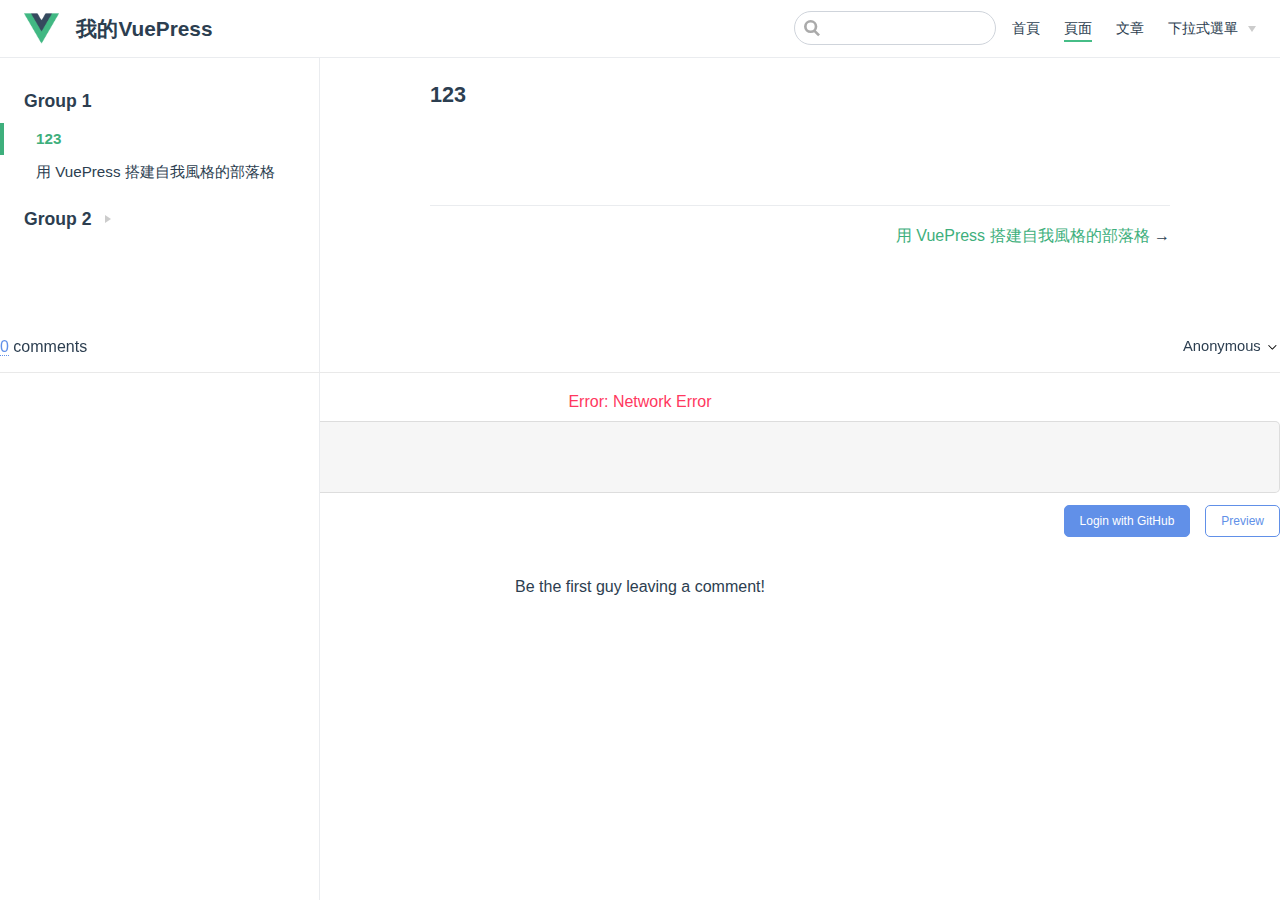
==== articles/index.html @ 9e1ea539 "demo vuepress" ====
<!DOCTYPE html>
<html lang="en-US">
  <head>
    <meta charset="utf-8">
    <meta name="viewport" content="width=device-width,initial-scale=1">
    <title>123 | 我的VuePress</title>
    <meta name="description" content="用 VuePress 搭建自我風格的部落格">
    <link rel="icon" href="/favicon.ico">
    
    <link rel="preload" href="/assets/css/0.styles.eefb1fa4.css" as="style"><link rel="preload" href="/assets/js/app.daede2b0.js" as="script"><link rel="preload" href="/assets/js/2.820dd297.js" as="script"><link rel="preload" href="/assets/js/6.8bab5876.js" as="script"><link rel="prefetch" href="/assets/js/10.147aac08.js"><link rel="prefetch" href="/assets/js/3.55ca3a4c.js"><link rel="prefetch" href="/assets/js/4.fe37a786.js"><link rel="prefetch" href="/assets/js/5.a43a4b2a.js"><link rel="prefetch" href="/assets/js/7.45b1b062.js"><link rel="prefetch" href="/assets/js/8.d89c1d7e.js"><link rel="prefetch" href="/assets/js/9.de80c5bf.js">
    <link rel="stylesheet" href="/assets/css/0.styles.eefb1fa4.css">
  </head>
  <body>
    <div id="app" data-server-rendered="true"><div class="theme-container"><header class="navbar"><div class="sidebar-button"><svg xmlns="http://www.w3.org/2000/svg" aria-hidden="true" role="img" viewBox="0 0 448 512" class="icon"><path fill="currentColor" d="M436 124H12c-6.627 0-12-5.373-12-12V80c0-6.627 5.373-12 12-12h424c6.627 0 12 5.373 12 12v32c0 6.627-5.373 12-12 12zm0 160H12c-6.627 0-12-5.373-12-12v-32c0-6.627 5.373-12 12-12h424c6.627 0 12 5.373 12 12v32c0 6.627-5.373 12-12 12zm0 160H12c-6.627 0-12-5.373-12-12v-32c0-6.627 5.373-12 12-12h424c6.627 0 12 5.373 12 12v32c0 6.627-5.373 12-12 12z"></path></svg></div> <a href="/" class="home-link router-link-active"><img src="/logo.png" alt="我的VuePress" class="logo"> <span class="site-name can-hide">我的VuePress</span></a> <div class="links"><div class="search-box"><input aria-label="Search" autocomplete="off" spellcheck="false" value=""> <!----></div> <nav class="nav-links can-hide"><div class="nav-item"><a href="/" class="nav-link">首頁</a></div><div class="nav-item"><a href="/articles/" class="nav-link router-link-exact-active router-link-active">頁面</a></div><div class="nav-item"><a href="/articles/test.html" class="nav-link">文章</a></div><div class="nav-item"><div class="dropdown-wrapper"><a class="dropdown-title"><span class="title">下拉式選單</span> <span class="arrow right"></span></a> <ul class="nav-dropdown" style="display:none;"><li class="dropdown-item"><!----> <a href="/articles/項目一.html" class="nav-link">項目一</a></li><li class="dropdown-item"><!----> <a href="/articles/項目二.html" class="nav-link">項目二</a></li><li class="dropdown-item"><!----> <a href="https://test.io/test/" target="_blank" rel="noopener noreferrer" class="nav-link external">
  項目三
  <svg xmlns="http://www.w3.org/2000/svg" aria-hidden="true" x="0px" y="0px" viewBox="0 0 100 100" width="15" height="15" class="icon outbound"><path fill="currentColor" d="M18.8,85.1h56l0,0c2.2,0,4-1.8,4-4v-32h-8v28h-48v-48h28v-8h-32l0,0c-2.2,0-4,1.8-4,4v56C14.8,83.3,16.6,85.1,18.8,85.1z"></path> <polygon fill="currentColor" points="45.7,48.7 51.3,54.3 77.2,28.5 77.2,37.2 85.2,37.2 85.2,14.9 62.8,14.9 62.8,22.9 71.5,22.9"></polygon></svg></a></li></ul></div></div> <!----></nav></div></header> <div class="sidebar-mask"></div> <aside class="sidebar"><nav class="nav-links"><div class="nav-item"><a href="/" class="nav-link">首頁</a></div><div class="nav-item"><a href="/articles/" class="nav-link router-link-exact-active router-link-active">頁面</a></div><div class="nav-item"><a href="/articles/test.html" class="nav-link">文章</a></div><div class="nav-item"><div class="dropdown-wrapper"><a class="dropdown-title"><span class="title">下拉式選單</span> <span class="arrow right"></span></a> <ul class="nav-dropdown" style="display:none;"><li class="dropdown-item"><!----> <a href="/articles/項目一.html" class="nav-link">項目一</a></li><li class="dropdown-item"><!----> <a href="/articles/項目二.html" class="nav-link">項目二</a></li><li class="dropdown-item"><!----> <a href="https://test.io/test/" target="_blank" rel="noopener noreferrer" class="nav-link external">
  項目三
  <svg xmlns="http://www.w3.org/2000/svg" aria-hidden="true" x="0px" y="0px" viewBox="0 0 100 100" width="15" height="15" class="icon outbound"><path fill="currentColor" d="M18.8,85.1h56l0,0c2.2,0,4-1.8,4-4v-32h-8v28h-48v-48h28v-8h-32l0,0c-2.2,0-4,1.8-4,4v56C14.8,83.3,16.6,85.1,18.8,85.1z"></path> <polygon fill="currentColor" points="45.7,48.7 51.3,54.3 77.2,28.5 77.2,37.2 85.2,37.2 85.2,14.9 62.8,14.9 62.8,22.9 71.5,22.9"></polygon></svg></a></li></ul></div></div> <!----></nav>  <ul class="sidebar-links"><li><section class="sidebar-group depth-0"><p class="sidebar-heading open"><span>Group 1</span> <!----></p> <ul class="sidebar-links sidebar-group-items"><li><a href="/articles/" class="active sidebar-link">123</a><ul class="sidebar-sub-headers"></ul></li><li><a href="/articles/one.html" class="sidebar-link">用 VuePress 搭建自我風格的部落格</a></li></ul></section></li><li><section class="sidebar-group collapsable depth-0"><p class="sidebar-heading"><span>Group 2</span> <span class="arrow right"></span></p> <!----></section></li></ul> </aside> <main class="page"> <div class="content default"><h3 id="_123"><a href="#_123" aria-hidden="true" class="header-anchor">#</a> 123</h3></div> <footer class="page-edit"><!----> <!----></footer> <div class="page-nav"><p class="inner"><!----> <span class="next"><a href="/articles/one.html">
          用 VuePress 搭建自我風格的部落格
        </a>
        →
      </span></p></div> </main></div><div class="global-ui"><!----><div class="gitalk-container"><div id="gitalk-container"></div></div></div></div>
    <script src="/assets/js/app.daede2b0.js" defer></script><script src="/assets/js/2.820dd297.js" defer></script><script src="/assets/js/6.8bab5876.js" defer></script>
  </body>
</html>
---- assets/css/0.styles.eefb1fa4.css ----
#nprogress{pointer-events:none}#nprogress .bar{background:#3eaf7c;position:fixed;z-index:1031;top:0;left:0;width:100%;height:2px}#nprogress .peg{display:block;position:absolute;right:0;width:100px;height:100%;box-shadow:0 0 10px #3eaf7c,0 0 5px #3eaf7c;opacity:1;-webkit-transform:rotate(3deg) translateY(-4px);transform:rotate(3deg) translateY(-4px)}#nprogress .spinner{display:block;position:fixed;z-index:1031;top:15px;right:15px}#nprogress .spinner-icon{width:18px;height:18px;box-sizing:border-box;border-color:#3eaf7c transparent transparent #3eaf7c;border-style:solid;border-width:2px;border-radius:50%;-webkit-animation:nprogress-spinner .4s linear infinite;animation:nprogress-spinner .4s linear infinite}.nprogress-custom-parent{overflow:hidden;position:relative}.nprogress-custom-parent #nprogress .bar,.nprogress-custom-parent #nprogress .spinner{position:absolute}@-webkit-keyframes nprogress-spinner{0%{-webkit-transform:rotate(0deg);transform:rotate(0deg)}to{-webkit-transform:rotate(1turn);transform:rotate(1turn)}}@keyframes nprogress-spinner{0%{-webkit-transform:rotate(0deg);transform:rotate(0deg)}to{-webkit-transform:rotate(1turn);transform:rotate(1turn)}}.go-to-top[data-v-22d9a547]{cursor:pointer;position:fixed;bottom:2rem;right:2.5rem;width:2rem;color:#72cda4;z-index:1}.go-to-top[data-v-22d9a547]:hover{color:#3eaf7c}@media (max-width:959px){.go-to-top[data-v-22d9a547]{display:none}}.fade-enter-active[data-v-22d9a547],.fade-leave-active[data-v-22d9a547]{transition:opacity .3s}.fade-enter[data-v-22d9a547],.fade-leave-to[data-v-22d9a547]{opacity:0}@font-face{font-family:octicons-link;src:url([data-uri]) format("woff")}.markdown-body{-ms-text-size-adjust:100%;-webkit-text-size-adjust:100%;color:#24292e;font-family:-apple-system,BlinkMacSystemFont,Segoe UI,Helvetica,Arial,sans-serif,Apple Color Emoji,Segoe UI Emoji,Segoe UI Symbol;font-size:16px;line-height:1.5;word-wrap:break-word}.markdown-body .pl-c{color:#6a737d}.markdown-body .pl-c1,.markdown-body .pl-s .pl-v{color:#005cc5}.markdown-body .pl-e,.markdown-body .pl-en{color:#6f42c1}.markdown-body .pl-s .pl-s1,.markdown-body .pl-smi{color:#24292e}.markdown-body .pl-ent{color:#22863a}.markdown-body .pl-k{color:#d73a49}.markdown-body .pl-pds,.markdown-body .pl-s,.markdown-body .pl-s .pl-pse .pl-s1,.markdown-body .pl-sr,.markdown-body .pl-sr .pl-cce,.markdown-body .pl-sr .pl-sra,.markdown-body .pl-sr .pl-sre{color:#032f62}.markdown-body .pl-smw,.markdown-body .pl-v{color:#e36209}.markdown-body .pl-bu{color:#b31d28}.markdown-body .pl-ii{color:#fafbfc;background-color:#b31d28}.markdown-body .pl-c2{color:#fafbfc;background-color:#d73a49}.markdown-body .pl-c2:before{content:"^M"}.markdown-body .pl-sr .pl-cce{font-weight:700;color:#22863a}.markdown-body .pl-ml{color:#735c0f}.markdown-body .pl-mh,.markdown-body .pl-mh .pl-en,.markdown-body .pl-ms{font-weight:700;color:#005cc5}.markdown-body .pl-mi{font-style:italic;color:#24292e}.markdown-body .pl-mb{font-weight:700;color:#24292e}.markdown-body .pl-md{color:#b31d28;background-color:#ffeef0}.markdown-body .pl-mi1{color:#22863a;background-color:#f0fff4}.markdown-body .pl-mc{color:#e36209;background-color:#ffebda}.markdown-body .pl-mi2{color:#f6f8fa;background-color:#005cc5}.markdown-body .pl-mdr{font-weight:700;color:#6f42c1}.markdown-body .pl-ba{color:#586069}.markdown-body .pl-sg{color:#959da5}.markdown-body .pl-corl{text-decoration:underline;color:#032f62}.markdown-body .octicon{display:inline-block;vertical-align:text-top;fill:currentColor}.markdown-body a{background-color:transparent;-webkit-text-decoration-skip:objects}.markdown-body a:active,.markdown-body a:hover{outline-width:0}.markdown-body strong{font-weight:inherit;font-weight:bolder}.markdown-body h1{margin:.67em 0}.markdown-body img{border-style:none}.markdown-body svg:not(:root){overflow:hidden}.markdown-body code,.markdown-body kbd,.markdown-body pre{font-family:monospace,monospace;font-size:1em}.markdown-body hr{box-sizing:content-box;overflow:visible}.markdown-body input{font:inherit;margin:0;overflow:visible}.markdown-body [type=checkbox]{box-sizing:border-box;padding:0}.markdown-body *{box-sizing:border-box}.markdown-body input{font-family:inherit;font-size:inherit;line-height:inherit}.markdown-body a{color:#0366d6;text-decoration:none}.markdown-body a:hover{text-decoration:underline}.markdown-body strong{font-weight:600}.markdown-body hr{height:0;margin:15px 0;overflow:hidden;background:transparent;border-bottom:1px solid #dfe2e5}.markdown-body hr:after,.markdown-body hr:before{display:table;content:""}.markdown-body hr:after{clear:both}.markdown-body table{border-spacing:0;border-collapse:collapse}.markdown-body td,.markdown-body th{padding:0}.markdown-body h1,.markdown-body h2,.markdown-body h3,.markdown-body h4,.markdown-body h5,.markdown-body h6{margin-top:0;margin-bottom:0}.markdown-body h1{font-size:32px;font-weight:600}.markdown-body h2{font-size:24px;font-weight:600}.markdown-body h3{font-size:20px;font-weight:600}.markdown-body h4{font-size:16px;font-weight:600}.markdown-body h5{font-size:14px;font-weight:600}.markdown-body h6{font-size:12px;font-weight:600}.markdown-body p{margin-top:0;margin-bottom:10px}.markdown-body blockquote{margin:0}.markdown-body ol,.markdown-body ul{padding-left:0;margin-top:0;margin-bottom:0}.markdown-body ol ol,.markdown-body ul ol{list-style-type:lower-roman}.markdown-body ol ol ol,.markdown-body ol ul ol,.markdown-body ul ol ol,.markdown-body ul ul ol{list-style-type:lower-alpha}.markdown-body dd{margin-left:0}.markdown-body code{font-family:SFMono-Regular,Consolas,Liberation Mono,Menlo,Courier,monospace;font-size:12px}.markdown-body pre{margin-top:0;margin-bottom:0;font:12px SFMono-Regular,Consolas,Liberation Mono,Menlo,Courier,monospace}.markdown-body .octicon{vertical-align:text-bottom}.markdown-body .pl-0{padding-left:0!important}.markdown-body .pl-1{padding-left:4px!important}.markdown-body .pl-2{padding-left:8px!important}.markdown-body .pl-3{padding-left:16px!important}.markdown-body .pl-4{padding-left:24px!important}.markdown-body .pl-5{padding-left:32px!important}.markdown-body .pl-6{padding-left:40px!important}.markdown-body:after,.markdown-body:before{display:table;content:""}.markdown-body:after{clear:both}.markdown-body>:first-child{margin-top:0!important}.markdown-body>:last-child{margin-bottom:0!important}.markdown-body a:not([href]){color:inherit;text-decoration:none}.markdown-body .anchor{float:left;padding-right:4px;margin-left:-20px;line-height:1}.markdown-body .anchor:focus{outline:none}.markdown-body blockquote,.markdown-body dl,.markdown-body ol,.markdown-body p,.markdown-body pre,.markdown-body table,.markdown-body ul{margin-top:0;margin-bottom:16px}.markdown-body hr{height:.25em;padding:0;margin:24px 0;background-color:#e1e4e8;border:0}.markdown-body blockquote{padding:0 1em;color:#6a737d;border-left:.25em solid #dfe2e5}.markdown-body blockquote>:first-child{margin-top:0}.markdown-body blockquote>:last-child{margin-bottom:0}.markdown-body kbd{font-size:11px;border:1px solid #c6cbd1;border-bottom-color:#959da5;box-shadow:inset 0 -1px 0 #959da5}.markdown-body h1,.markdown-body h2,.markdown-body h3,.markdown-body h4,.markdown-body h5,.markdown-body h6{margin-top:24px;margin-bottom:16px;font-weight:600;line-height:1.25}.markdown-body h1 .octicon-link,.markdown-body h2 .octicon-link,.markdown-body h3 .octicon-link,.markdown-body h4 .octicon-link,.markdown-body h5 .octicon-link,.markdown-body h6 .octicon-link{color:#1b1f23;vertical-align:middle;visibility:hidden}.markdown-body h1:hover .anchor,.markdown-body h2:hover .anchor,.markdown-body h3:hover .anchor,.markdown-body h4:hover .anchor,.markdown-body h5:hover .anchor,.markdown-body h6:hover .anchor{text-decoration:none}.markdown-body h1:hover .anchor .octicon-link,.markdown-body h2:hover .anchor .octicon-link,.markdown-body h3:hover .anchor .octicon-link,.markdown-body h4:hover .anchor .octicon-link,.markdown-body h5:hover .anchor .octicon-link,.markdown-body h6:hover .anchor .octicon-link{visibility:visible}.markdown-body h1{font-size:2em}.markdown-body h1,.markdown-body h2{padding-bottom:.3em;border-bottom:1px solid #eaecef}.markdown-body h2{font-size:1.5em}.markdown-body h3{font-size:1.25em}.markdown-body h4{font-size:1em}.markdown-body h5{font-size:.875em}.markdown-body h6{font-size:.85em;color:#6a737d}.markdown-body ol,.markdown-body ul{padding-left:2em}.markdown-body ol ol,.markdown-body ol ul,.markdown-body ul ol,.markdown-body ul ul{margin-top:0;margin-bottom:0}.markdown-body li>p{margin-top:16px}.markdown-body li+li{margin-top:.25em}.markdown-body dl{padding:0}.markdown-body dl dt{padding:0;margin-top:16px;font-size:1em;font-style:italic;font-weight:600}.markdown-body dl dd{padding:0 16px;margin-bottom:16px}.markdown-body table{display:block;width:100%;overflow:auto}.markdown-body table th{font-weight:600}.markdown-body table td,.markdown-body table th{padding:6px 13px;border:1px solid #dfe2e5}.markdown-body table tr{background-color:#fff;border-top:1px solid #c6cbd1}.markdown-body table tr:nth-child(2n){background-color:#f6f8fa}.markdown-body img{max-width:100%;box-sizing:content-box;background-color:#fff}.markdown-body code{padding:.2em 0;margin:0;font-size:85%;background-color:rgba(27,31,35,.05);border-radius:3px}.markdown-body code:after,.markdown-body code:before{letter-spacing:-.2em;content:"\A0"}.markdown-body pre{word-wrap:normal}.markdown-body pre>code{padding:0;margin:0;font-size:100%;word-break:normal;white-space:pre;background:transparent;border:0}.markdown-body .highlight{margin-bottom:16px}.markdown-body .highlight pre{margin-bottom:0;word-break:normal}.markdown-body .highlight pre,.markdown-body pre{padding:16px;overflow:auto;font-size:85%;line-height:1.45;background-color:#f6f8fa;border-radius:3px}.markdown-body pre code{display:inline;max-width:auto;padding:0;margin:0;overflow:visible;line-height:inherit;word-wrap:normal;background-color:transparent;border:0}.markdown-body pre code:after,.markdown-body pre code:before{content:normal}.markdown-body .full-commit .btn-outline:not(:disabled):hover{color:#005cc5;border-color:#005cc5}.markdown-body kbd{display:inline-block;padding:3px 5px;font:11px SFMono-Regular,Consolas,Liberation Mono,Menlo,Courier,monospace;line-height:10px;color:#444d56;vertical-align:middle;background-color:#fafbfc;border:1px solid #d1d5da;border-bottom-color:#c6cbd1;border-radius:3px;box-shadow:inset 0 -1px 0 #c6cbd1}.markdown-body :checked+.radio-label{position:relative;z-index:1;border-color:#0366d6}.markdown-body .task-list-item{list-style-type:none}.markdown-body .task-list-item+.task-list-item{margin-top:3px}.markdown-body .task-list-item input{margin:0 .2em .25em -1.6em;vertical-align:middle}.markdown-body hr{border-bottom-color:#eee}.gt-container{font-size:16px}.gt-container,.gt-container *{box-sizing:border-box}.gt-container a{color:#6190e8}.gt-container a:hover{color:#81a6ed;border-color:#81a6ed}.gt-container a.is--active{color:#333;cursor:default!important}.gt-container a.is--active:hover{color:#333}.gt-container .hide{display:none!important}.gt-container .gt-svg{display:inline-block;width:1em;height:1em;vertical-align:sub}.gt-container .gt-svg svg{width:100%;height:100%;fill:#6190e8}.gt-container .gt-ico{display:inline-block}.gt-container .gt-ico-text{margin-left:.3125em}.gt-container .gt-ico-github,.gt-container .gt-ico-github .gt-svg{width:100%;height:100%}.gt-container .gt-ico-github svg{fill:inherit}.gt-container .gt-spinner{position:relative}.gt-container .gt-spinner:before{content:"";box-sizing:border-box;position:absolute;top:3px;width:.75em;height:.75em;margin-top:-.1875em;margin-left:-.375em;border-radius:50%;border:1px solid #fff;border-top-color:#6190e8;-webkit-animation:gt-kf-rotate .6s linear infinite;animation:gt-kf-rotate .6s linear infinite}.gt-container .gt-loader{position:relative;border:1px solid #999;-webkit-animation:gt-kf-rotate 1.5s ease infinite;animation:gt-kf-rotate 1.5s ease infinite;display:inline-block;font-style:normal;width:1.75em;height:1.75em;line-height:1.75em;border-radius:50%}.gt-container .gt-loader:before{content:"";position:absolute;display:block;top:0;left:50%;margin-top:-.1875em;margin-left:-.1875em;width:.375em;height:.375em;background-color:#999;border-radius:50%}.gt-container .gt-avatar{display:inline-block;width:3.125em;height:3.125em}@media (max-width:479px){.gt-container .gt-avatar{width:2em;height:2em}}.gt-container .gt-avatar img{width:100%;height:auto;border-radius:3px}.gt-container .gt-avatar-github{width:3em;height:3em}@media (max-width:479px){.gt-container .gt-avatar-github{width:1.875em;height:1.875em}}.gt-container .gt-btn{padding:.75em 1.25em;display:inline-block;line-height:1;text-decoration:none;white-space:nowrap;cursor:pointer;border:1px solid #6190e8;border-radius:5px;background-color:#6190e8;color:#fff;outline:none;font-size:.75em}.gt-container .gt-btn-text{font-weight:400}.gt-container .gt-btn-loading{position:relative;margin-left:.5em;display:inline-block;width:.75em;height:1em;vertical-align:top}.gt-container .gt-btn.is--disable{cursor:not-allowed;opacity:.5}.gt-container .gt-btn-login{margin-right:0}.gt-container .gt-btn-preview{background-color:#fff;color:#6190e8}.gt-container .gt-btn-preview:hover{background-color:#f2f2f2;border-color:#81a6ed}.gt-container .gt-btn-public:hover{background-color:#81a6ed;border-color:#81a6ed}.gt-container .gt-error{text-align:center;margin:.625em;color:#ff3860}.gt-container .gt-initing{padding:1.25em 0;text-align:center}.gt-container .gt-initing-text{margin:.625em auto;font-size:92%}.gt-container .gt-no-init{padding:1.25em 0;text-align:center}.gt-container .gt-link{border-bottom:1px dotted #6190e8}.gt-container .gt-link-counts,.gt-container .gt-link-project{text-decoration:none}.gt-container .gt-meta{margin:1.25em 0;padding:1em 0;border-bottom:1px solid #e9e9e9;font-size:1em;position:relative;z-index:10}.gt-container .gt-meta:after,.gt-container .gt-meta:before{content:" ";display:table}.gt-container .gt-meta:after{clear:both}.gt-container .gt-counts{margin:0 .625em 0 0}.gt-container .gt-user{float:right;margin:0;font-size:92%}.gt-container .gt-user-pic{width:16px;height:16px;vertical-align:top;margin-right:.5em}.gt-container .gt-user-inner{display:inline-block;cursor:pointer}.gt-container .gt-user .gt-ico{margin:0 0 0 .3125em}.gt-container .gt-user .gt-ico svg{fill:inherit}.gt-container .gt-user .is--poping .gt-ico svg{fill:#6190e8}.gt-container .gt-version{color:#a1a1a1;margin-left:.375em}.gt-container .gt-copyright{margin:0 .9375em .5em;border-top:1px solid #e9e9e9;padding-top:.5em}.gt-container .gt-popup{position:absolute;right:0;top:2.375em;background:#fff;display:inline-block;border:1px solid #e9e9e9;padding:.625em 0;font-size:.875em;letter-spacing:.5px}.gt-container .gt-popup .gt-action{cursor:pointer;display:block;margin:.5em 0;padding:0 1.125em;position:relative;text-decoration:none}.gt-container .gt-popup .gt-action.is--active:before{content:"";width:.25em;height:.25em;background:#6190e8;position:absolute;left:.5em;top:.4375em}.gt-container .gt-header{position:relative;display:flex}.gt-container .gt-header-comment{flex:1;margin-left:1.25em}@media (max-width:479px){.gt-container .gt-header-comment{margin-left:.875em}}.gt-container .gt-header-textarea{padding:.75em;display:block;box-sizing:border-box;width:100%;min-height:5.125em;max-height:15em;border-radius:5px;border:1px solid rgba(0,0,0,.1);font-size:.875em;word-wrap:break-word;resize:vertical;background-color:#f6f6f6;outline:none;transition:all .25s ease}.gt-container .gt-header-textarea:hover{background-color:#fbfbfb}.gt-container .gt-header-preview{padding:.75em;border-radius:5px;border:1px solid rgba(0,0,0,.1);background-color:#f6f6f6}.gt-container .gt-header-controls{position:relative;margin:.75em 0 0}.gt-container .gt-header-controls:after,.gt-container .gt-header-controls:before{content:" ";display:table}.gt-container .gt-header-controls:after{clear:both}@media (max-width:479px){.gt-container .gt-header-controls{margin:0}}.gt-container .gt-header-controls-tip{font-size:.875em;color:#6190e8;text-decoration:none;vertical-align:sub}@media (max-width:479px){.gt-container .gt-header-controls-tip{display:none}}.gt-container .gt-header-controls .gt-btn{float:right;margin-left:1.25em}@media (max-width:479px){.gt-container .gt-header-controls .gt-btn{float:none;width:100%;margin:.75em 0 0}}.gt-container:after{content:"";position:fixed;bottom:100%;left:0;right:0;top:0;opacity:0}.gt-container.gt-input-focused{position:relative}.gt-container.gt-input-focused:after{content:"";position:fixed;bottom:0;left:0;right:0;top:0;background:#000;opacity:.6;transition:opacity .3s,bottom 0s;z-index:9999}.gt-container.gt-input-focused .gt-header-comment{z-index:10000}.gt-container .gt-comments{padding-top:1.25em}.gt-container .gt-comments-null{text-align:center}.gt-container .gt-comments-controls{margin:1.25em 0;text-align:center}.gt-container .gt-comment{position:relative;padding:.625em 0;display:flex}.gt-container .gt-comment-content{flex:1;margin-left:1.25em;padding:.75em 1em;background-color:#f9f9f9;overflow:auto;transition:all .25s ease}.gt-container .gt-comment-content:hover{box-shadow:0 .625em 3.75em 0 #f4f4f4}@media (max-width:479px){.gt-container .gt-comment-content{margin-left:.875em;padding:.625em .75em}}.gt-container .gt-comment-header{margin-bottom:.5em;font-size:.875em;position:relative}.gt-container .gt-comment-username{font-weight:500;color:#6190e8;text-decoration:none}.gt-container .gt-comment-username:hover{text-decoration:underline}.gt-container .gt-comment-date,.gt-container .gt-comment-text{margin-left:.5em;color:#a1a1a1}.gt-container .gt-comment-edit,.gt-container .gt-comment-like,.gt-container .gt-comment-reply{position:absolute;height:1.375em}.gt-container .gt-comment-edit:hover,.gt-container .gt-comment-like:hover,.gt-container .gt-comment-reply:hover{cursor:pointer}.gt-container .gt-comment-like{top:0;right:2em}.gt-container .gt-comment-edit,.gt-container .gt-comment-reply{top:0;right:0}.gt-container .gt-comment-body{color:#333!important}.gt-container .gt-comment-admin .gt-comment-content{background-color:#f6f9fe}@-webkit-keyframes gt-kf-rotate{0%{-webkit-transform:rotate(0);transform:rotate(0)}to{-webkit-transform:rotate(1turn);transform:rotate(1turn)}}@keyframes gt-kf-rotate{0%{-webkit-transform:rotate(0);transform:rotate(0)}to{-webkit-transform:rotate(1turn);transform:rotate(1turn)}}.icon.outbound{color:#aaa;display:inline-block;vertical-align:middle;position:relative;top:-1px}.home{padding:3.6rem 2rem 0;max-width:960px;margin:0 auto;display:block}.home .hero{text-align:center}.home .hero img{max-width:100%;max-height:280px;display:block;margin:3rem auto 1.5rem}.home .hero h1{font-size:3rem}.home .hero .action,.home .hero .description,.home .hero h1{margin:1.8rem auto}.home .hero .description{max-width:35rem;font-size:1.6rem;line-height:1.3;color:#6a8bad}.home .hero .action-button{display:inline-block;font-size:1.2rem;color:#fff;background-color:#3eaf7c;padding:.8rem 1.6rem;border-radius:4px;transition:background-color .1s ease;box-sizing:border-box;border-bottom:1px solid #389d70}.home .hero .action-button:hover{background-color:#4abf8a}.home .features{border-top:1px solid #eaecef;padding:1.2rem 0;margin-top:2.5rem;display:flex;flex-wrap:wrap;align-items:flex-start;align-content:stretch;justify-content:space-between}.home .feature{flex-grow:1;flex-basis:30%;max-width:30%}.home .feature h2{font-size:1.4rem;font-weight:500;border-bottom:none;padding-bottom:0;color:#3a5169}.home .feature p{color:#4e6e8e}.home .footer{padding:2.5rem;border-top:1px solid #eaecef;text-align:center;color:#4e6e8e}@media (max-width:719px){.home .features{flex-direction:column}.home .feature{max-width:100%;padding:0 2.5rem}}@media (max-width:419px){.home{padding-left:1.5rem;padding-right:1.5rem}.home .hero img{max-height:210px;margin:2rem auto 1.2rem}.home .hero h1{font-size:2rem}.home .hero .action,.home .hero .description,.home .hero h1{margin:1.2rem auto}.home .hero .description{font-size:1.2rem}.home .hero .action-button{font-size:1rem;padding:.6rem 1.2rem}.home .feature h2{font-size:1.25rem}}.search-box{display:inline-block;position:relative;margin-right:1rem}.search-box input{cursor:text;width:10rem;height:2rem;color:#4e6e8e;display:inline-block;border:1px solid #cfd4db;border-radius:2rem;font-size:.9rem;line-height:2rem;padding:0 .5rem 0 2rem;outline:none;transition:all .2s ease;background:#fff url(/assets/img/search.83621669.svg) .6rem .5rem no-repeat;background-size:1rem}.search-box input:focus{cursor:auto;border-color:#3eaf7c}.search-box .suggestions{background:#fff;width:20rem;position:absolute;top:1.5rem;border:1px solid #cfd4db;border-radius:6px;padding:.4rem;list-style-type:none}.search-box .suggestions.align-right{right:0}.search-box .suggestion{line-height:1.4;padding:.4rem .6rem;border-radius:4px;cursor:pointer}.search-box .suggestion a{white-space:normal;color:#5d82a6}.search-box .suggestion a .page-title{font-weight:600}.search-box .suggestion a .header{font-size:.9em;margin-left:.25em}.search-box .suggestion.focused{background-color:#f3f4f5}.search-box .suggestion.focused a{color:#3eaf7c}@media (max-width:959px){.search-box input{cursor:pointer;width:0;border-color:transparent;position:relative}.search-box input:focus{cursor:text;left:0;width:10rem}}@media (-ms-high-contrast:none){.search-box input{height:2rem}}@media (max-width:959px) and (min-width:719px){.search-box .suggestions{left:0}}@media (max-width:719px){.search-box{margin-right:0}.search-box input{left:1rem}.search-box .suggestions{right:0}}@media (max-width:419px){.search-box .suggestions{width:calc(100vw - 4rem)}.search-box input:focus{width:8rem}}.sidebar-button{cursor:pointer;display:none;width:1.25rem;height:1.25rem;position:absolute;padding:.6rem;top:.6rem;left:1rem}.sidebar-button .icon{display:block;width:1.25rem;height:1.25rem}@media (max-width:719px){.sidebar-button{display:block}}.dropdown-enter,.dropdown-leave-to{height:0!important}.dropdown-wrapper{cursor:pointer}.dropdown-wrapper .dropdown-title{display:block}.dropdown-wrapper .dropdown-title:hover{border-color:transparent}.dropdown-wrapper .dropdown-title .arrow{vertical-align:middle;margin-top:-1px;margin-left:.4rem}.dropdown-wrapper .nav-dropdown .dropdown-item{color:inherit;line-height:1.7rem}.dropdown-wrapper .nav-dropdown .dropdown-item h4{margin:.45rem 0 0;border-top:1px solid #eee;padding:.45rem 1.5rem 0 1.25rem}.dropdown-wrapper .nav-dropdown .dropdown-item .dropdown-subitem-wrapper{padding:0;list-style:none}.dropdown-wrapper .nav-dropdown .dropdown-item .dropdown-subitem-wrapper .dropdown-subitem{font-size:.9em}.dropdown-wrapper .nav-dropdown .dropdown-item a{display:block;line-height:1.7rem;position:relative;border-bottom:none;font-weight:400;margin-bottom:0;padding:0 1.5rem 0 1.25rem}.dropdown-wrapper .nav-dropdown .dropdown-item a.router-link-active,.dropdown-wrapper .nav-dropdown .dropdown-item a:hover{color:#3eaf7c}.dropdown-wrapper .nav-dropdown .dropdown-item a.router-link-active:after{content:"";width:0;height:0;border-left:5px solid #3eaf7c;border-top:3px solid transparent;border-bottom:3px solid transparent;position:absolute;top:calc(50% - 2px);left:9px}.dropdown-wrapper .nav-dropdown .dropdown-item:first-child h4{margin-top:0;padding-top:0;border-top:0}@media (max-width:719px){.dropdown-wrapper.open .dropdown-title{margin-bottom:.5rem}.dropdown-wrapper .nav-dropdown{transition:height .1s ease-out;overflow:hidden}.dropdown-wrapper .nav-dropdown .dropdown-item h4{border-top:0;margin-top:0;padding-top:0}.dropdown-wrapper .nav-dropdown .dropdown-item>a,.dropdown-wrapper .nav-dropdown .dropdown-item h4{font-size:15px;line-height:2rem}.dropdown-wrapper .nav-dropdown .dropdown-item .dropdown-subitem{font-size:14px;padding-left:1rem}}@media (min-width:719px){.dropdown-wrapper{height:1.8rem}.dropdown-wrapper:hover .nav-dropdown{display:block!important}.dropdown-wrapper .dropdown-title .arrow{border-left:4px solid transparent;border-right:4px solid transparent;border-top:6px solid #ccc;border-bottom:0}.dropdown-wrapper .nav-dropdown{display:none;height:auto!important;box-sizing:border-box;max-height:calc(100vh - 2.7rem);overflow-y:auto;position:absolute;top:100%;right:0;background-color:#fff;padding:.6rem 0;border:1px solid;border-color:#ddd #ddd #ccc;text-align:left;border-radius:.25rem;white-space:nowrap;margin:0}}.nav-links{display:inline-block}.nav-links a{line-height:1.4rem;color:inherit}.nav-links a.router-link-active,.nav-links a:hover{color:#3eaf7c}.nav-links .nav-item{position:relative;display:inline-block;margin-left:1.5rem;line-height:2rem}.nav-links .nav-item:first-child{margin-left:0}.nav-links .repo-link{margin-left:1.5rem}@media (max-width:719px){.nav-links .nav-item,.nav-links .repo-link{margin-left:0}}@media (min-width:719px){.nav-links a.router-link-active,.nav-links a:hover{color:#2c3e50}.nav-item>a:not(.external).router-link-active,.nav-item>a:not(.external):hover{margin-bottom:-2px;border-bottom:2px solid #46bd87}}.navbar{padding:.7rem 1.5rem;line-height:2.2rem}.navbar a,.navbar img,.navbar span{display:inline-block}.navbar .logo{height:2.2rem;min-width:2.2rem;margin-right:.8rem;vertical-align:top}.navbar .site-name{font-size:1.3rem;font-weight:600;color:#2c3e50;position:relative}.navbar .links{padding-left:1.5rem;box-sizing:border-box;background-color:#fff;white-space:nowrap;font-size:.9rem;position:absolute;right:1.5rem;top:.7rem;display:flex}.navbar .links .search-box{flex:0 0 auto;vertical-align:top}@media (max-width:719px){.navbar{padding-left:4rem}.navbar .can-hide{display:none}.navbar .links{padding-left:1.5rem}}.page-edit,.page-nav{max-width:740px;margin:0 auto;padding:2rem 2.5rem}@media (max-width:959px){.page-edit,.page-nav{padding:2rem}}@media (max-width:419px){.page-edit,.page-nav{padding:1.5rem}}.page{padding-bottom:2rem;display:block}.page-edit{padding-top:1rem;padding-bottom:1rem;overflow:auto}.page-edit .edit-link{display:inline-block}.page-edit .edit-link a{color:#4e6e8e;margin-right:.25rem}.page-edit .last-updated{float:right;font-size:.9em}.page-edit .last-updated .prefix{font-weight:500;color:#4e6e8e}.page-edit .last-updated .time{font-weight:400;color:#aaa}.page-nav{padding-top:1rem;padding-bottom:0}.page-nav .inner{min-height:2rem;margin-top:0;border-top:1px solid #eaecef;padding-top:1rem;overflow:auto}.page-nav .next{float:right}@media (max-width:719px){.page-edit .edit-link{margin-bottom:.5rem}.page-edit .last-updated{font-size:.8em;float:none;text-align:left}}.sidebar-group .sidebar-group{padding-left:.5em}.sidebar-group:not(.collapsable) .sidebar-heading:not(.clickable){cursor:auto;color:inherit}.sidebar-group.is-sub-group{padding-left:0}.sidebar-group.is-sub-group>.sidebar-heading{font-size:.95em;line-height:1.4;font-weight:400;padding-left:2rem}.sidebar-group.is-sub-group>.sidebar-heading:not(.clickable){opacity:.5}.sidebar-group.is-sub-group>.sidebar-group-items{padding-left:1rem}.sidebar-group.is-sub-group>.sidebar-group-items>li>.sidebar-link{font-size:.95em;border-left:none}.sidebar-group.depth-2>.sidebar-heading{border-left:none}.sidebar-heading{color:#2c3e50;transition:color .15s ease;cursor:pointer;font-size:1.1em;font-weight:700;padding:.35rem 1.5rem .35rem 1.25rem;width:100%;box-sizing:border-box;margin:0;border-left:.25rem solid transparent}.sidebar-heading.open,.sidebar-heading:hover{color:inherit}.sidebar-heading .arrow{position:relative;top:-.12em;left:.5em}.sidebar-heading.clickable.active{font-weight:600;color:#3eaf7c;border-left-color:#3eaf7c}.sidebar-heading.clickable:hover{color:#3eaf7c}.sidebar-group-items{transition:height .1s ease-out;font-size:.95em;overflow:hidden}.sidebar .sidebar-sub-headers{padding-left:1rem;font-size:.95em}a.sidebar-link{font-size:1em;font-weight:400;display:inline-block;color:#2c3e50;border-left:.25rem solid transparent;padding:.35rem 1rem .35rem 1.25rem;line-height:1.4;width:100%;box-sizing:border-box}a.sidebar-link:hover{color:#3eaf7c}a.sidebar-link.active{font-weight:600;color:#3eaf7c;border-left-color:#3eaf7c}.sidebar-group a.sidebar-link{padding-left:2rem}.sidebar-sub-headers a.sidebar-link{padding-top:.25rem;padding-bottom:.25rem;border-left:none}.sidebar-sub-headers a.sidebar-link.active{font-weight:500}.sidebar ul{padding:0;margin:0;list-style-type:none}.sidebar a{display:inline-block}.sidebar .nav-links{display:none;border-bottom:1px solid #eaecef;padding:.5rem 0 .75rem}.sidebar .nav-links a{font-weight:600}.sidebar .nav-links .nav-item,.sidebar .nav-links .repo-link{display:block;line-height:1.25rem;font-size:1.1em;padding:.5rem 0 .5rem 1.5rem}.sidebar>.sidebar-links{padding:1.5rem 0}.sidebar>.sidebar-links>li>a.sidebar-link{font-size:1.1em;line-height:1.7;font-weight:700}.sidebar>.sidebar-links>li:not(:first-child){margin-top:.75rem}@media (max-width:719px){.sidebar .nav-links{display:block}.sidebar .nav-links .dropdown-wrapper .nav-dropdown .dropdown-item a.router-link-active:after{top:calc(1rem - 2px)}.sidebar>.sidebar-links{padding:1rem 0}}code[class*=language-],pre[class*=language-]{color:#ccc;background:none;font-family:Consolas,Monaco,Andale Mono,Ubuntu Mono,monospace;font-size:1em;text-align:left;white-space:pre;word-spacing:normal;word-break:normal;word-wrap:normal;line-height:1.5;-moz-tab-size:4;-o-tab-size:4;tab-size:4;-webkit-hyphens:none;-ms-hyphens:none;hyphens:none}pre[class*=language-]{padding:1em;margin:.5em 0;overflow:auto}:not(pre)>code[class*=language-],pre[class*=language-]{background:#2d2d2d}:not(pre)>code[class*=language-]{padding:.1em;border-radius:.3em;white-space:normal}.token.block-comment,.token.cdata,.token.comment,.token.doctype,.token.prolog{color:#999}.token.punctuation{color:#ccc}.token.attr-name,.token.deleted,.token.namespace,.token.tag{color:#e2777a}.token.function-name{color:#6196cc}.token.boolean,.token.function,.token.number{color:#f08d49}.token.class-name,.token.constant,.token.property,.token.symbol{color:#f8c555}.token.atrule,.token.builtin,.token.important,.token.keyword,.token.selector{color:#cc99cd}.token.attr-value,.token.char,.token.regex,.token.string,.token.variable{color:#7ec699}.token.entity,.token.operator,.token.url{color:#67cdcc}.token.bold,.token.important{font-weight:700}.token.italic{font-style:italic}.token.entity{cursor:help}.token.inserted{color:green}.content code{color:#476582;padding:.25rem .5rem;margin:0;font-size:.85em;background-color:rgba(27,31,35,.05);border-radius:3px}.content code .token.deleted{color:#ec5975}.content code .token.inserted{color:#3eaf7c}.content pre,.content pre[class*=language-]{line-height:1.4;padding:1.25rem 1.5rem;margin:.85rem 0;background-color:#282c34;border-radius:6px;overflow:auto}.content pre[class*=language-] code,.content pre code{color:#fff;padding:0;background-color:transparent;border-radius:0}div[class*=language-]{position:relative;background-color:#282c34;border-radius:6px}div[class*=language-] .highlight-lines{-webkit-user-select:none;-moz-user-select:none;-ms-user-select:none;user-select:none;padding-top:1.3rem;position:absolute;top:0;left:0;width:100%;line-height:1.4}div[class*=language-] .highlight-lines .highlighted{background-color:rgba(0,0,0,.66)}div[class*=language-] pre,div[class*=language-] pre[class*=language-]{background:transparent;position:relative;z-index:1}div[class*=language-]:before{position:absolute;z-index:3;top:.8em;right:1em;font-size:.75rem;color:hsla(0,0%,100%,.4)}div[class*=language-]:not(.line-numbers-mode) .line-numbers-wrapper{display:none}div[class*=language-].line-numbers-mode .highlight-lines .highlighted{position:relative}div[class*=language-].line-numbers-mode .highlight-lines .highlighted:before{content:" ";position:absolute;z-index:3;left:0;top:0;display:block;width:3.5rem;height:100%;background-color:rgba(0,0,0,.66)}div[class*=language-].line-numbers-mode pre{padding-left:4.5rem;vertical-align:middle}div[class*=language-].line-numbers-mode .line-numbers-wrapper{position:absolute;top:0;width:3.5rem;text-align:center;color:hsla(0,0%,100%,.3);padding:1.25rem 0;line-height:1.4}div[class*=language-].line-numbers-mode .line-numbers-wrapper .line-number,div[class*=language-].line-numbers-mode .line-numbers-wrapper br{-webkit-user-select:none;-moz-user-select:none;-ms-user-select:none;user-select:none}div[class*=language-].line-numbers-mode .line-numbers-wrapper .line-number{position:relative;z-index:4;font-size:.85em}div[class*=language-].line-numbers-mode:after{content:"";position:absolute;z-index:2;top:0;left:0;width:3.5rem;height:100%;border-radius:6px 0 0 6px;border-right:1px solid rgba(0,0,0,.66);background-color:#282c34}div[class~=language-js]:before{content:"js"}div[class~=language-ts]:before{content:"ts"}div[class~=language-html]:before{content:"html"}div[class~=language-md]:before{content:"md"}div[class~=language-vue]:before{content:"vue"}div[class~=language-css]:before{content:"css"}div[class~=language-sass]:before{content:"sass"}div[class~=language-scss]:before{content:"scss"}div[class~=language-less]:before{content:"less"}div[class~=language-stylus]:before{content:"stylus"}div[class~=language-go]:before{content:"go"}div[class~=language-java]:before{content:"java"}div[class~=language-c]:before{content:"c"}div[class~=language-sh]:before{content:"sh"}div[class~=language-yaml]:before{content:"yaml"}div[class~=language-py]:before{content:"py"}div[class~=language-docker]:before{content:"docker"}div[class~=language-dockerfile]:before{content:"dockerfile"}div[class~=language-makefile]:before{content:"makefile"}div[class~=language-javascript]:before{content:"js"}div[class~=language-typescript]:before{content:"ts"}div[class~=language-markup]:before{content:"html"}div[class~=language-markdown]:before{content:"md"}div[class~=language-json]:before{content:"json"}div[class~=language-ruby]:before{content:"rb"}div[class~=language-python]:before{content:"py"}div[class~=language-bash]:before{content:"sh"}div[class~=language-php]:before{content:"php"}.custom-block .custom-block-title{font-weight:600;margin-bottom:-.4rem}.custom-block.danger,.custom-block.tip,.custom-block.warning{padding:.1rem 1.5rem;border-left-width:.5rem;border-left-style:solid;margin:1rem 0}.custom-block.tip{background-color:#f3f5f7;border-color:#42b983}.custom-block.warning{background-color:rgba(255,229,100,.3);border-color:#e7c000;color:#6b5900}.custom-block.warning .custom-block-title{color:#b29400}.custom-block.warning a{color:#2c3e50}.custom-block.danger{background-color:#ffe6e6;border-color:#c00;color:#4d0000}.custom-block.danger .custom-block-title{color:#900}.custom-block.danger a{color:#2c3e50}.arrow{display:inline-block;width:0;height:0}.arrow.up{border-bottom:6px solid #ccc}.arrow.down,.arrow.up{border-left:4px solid transparent;border-right:4px solid transparent}.arrow.down{border-top:6px solid #ccc}.arrow.right{border-left:6px solid #ccc}.arrow.left,.arrow.right{border-top:4px solid transparent;border-bottom:4px solid transparent}.arrow.left{border-right:6px solid #ccc}.content:not(.custom){max-width:740px;margin:0 auto;padding:2rem 2.5rem}@media (max-width:959px){.content:not(.custom){padding:2rem}}@media (max-width:419px){.content:not(.custom){padding:1.5rem}}.table-of-contents .badge{vertical-align:middle}body,html{padding:0;margin:0;background-color:#fff}body{font-family:-apple-system,BlinkMacSystemFont,Segoe UI,Roboto,Oxygen,Ubuntu,Cantarell,Fira Sans,Droid Sans,Helvetica Neue,sans-serif;-webkit-font-smoothing:antialiased;-moz-osx-font-smoothing:grayscale;font-size:16px;color:#2c3e50}.page{padding-left:20rem}.navbar{z-index:20;right:0;height:3.6rem;background-color:#fff;box-sizing:border-box;border-bottom:1px solid #eaecef}.navbar,.sidebar-mask{position:fixed;top:0;left:0}.sidebar-mask{z-index:9;width:100vw;height:100vh;display:none}.sidebar{font-size:16px;background-color:#fff;width:20rem;position:fixed;z-index:10;margin:0;top:3.6rem;left:0;bottom:0;box-sizing:border-box;border-right:1px solid #eaecef;overflow-y:auto}.content:not(.custom)>:first-child{margin-top:3.6rem}.content:not(.custom) a:hover{text-decoration:underline}.content:not(.custom) p.demo{padding:1rem 1.5rem;border:1px solid #ddd;border-radius:4px}.content:not(.custom) img{max-width:100%}.content.custom{padding:0;margin:0}.content.custom img{max-width:100%}a{font-weight:500;text-decoration:none}a,p a code{color:#3eaf7c}p a code{font-weight:400}kbd{background:#eee;border:.15rem solid #ddd;border-bottom:.25rem solid #ddd;border-radius:.15rem;padding:0 .15em}blockquote{font-size:.9rem;color:#999;border-left:.5rem solid #dfe2e5;margin:.5rem 0;padding:.25rem 0 .25rem 1rem}blockquote>p{margin:0}ol,ul{padding-left:1.2em}strong{font-weight:600}h1,h2,h3,h4,h5,h6{font-weight:600;line-height:1.25}.content:not(.custom)>h1,.content:not(.custom)>h2,.content:not(.custom)>h3,.content:not(.custom)>h4,.content:not(.custom)>h5,.content:not(.custom)>h6{margin-top:-3.1rem;padding-top:4.6rem;margin-bottom:0}.content:not(.custom)>h1:first-child,.content:not(.custom)>h2:first-child,.content:not(.custom)>h3:first-child,.content:not(.custom)>h4:first-child,.content:not(.custom)>h5:first-child,.content:not(.custom)>h6:first-child{margin-top:-1.5rem;margin-bottom:1rem}.content:not(.custom)>h1:first-child+.custom-block,.content:not(.custom)>h1:first-child+p,.content:not(.custom)>h1:first-child+pre,.content:not(.custom)>h2:first-child+.custom-block,.content:not(.custom)>h2:first-child+p,.content:not(.custom)>h2:first-child+pre,.content:not(.custom)>h3:first-child+.custom-block,.content:not(.custom)>h3:first-child+p,.content:not(.custom)>h3:first-child+pre,.content:not(.custom)>h4:first-child+.custom-block,.content:not(.custom)>h4:first-child+p,.content:not(.custom)>h4:first-child+pre,.content:not(.custom)>h5:first-child+.custom-block,.content:not(.custom)>h5:first-child+p,.content:not(.custom)>h5:first-child+pre,.content:not(.custom)>h6:first-child+.custom-block,.content:not(.custom)>h6:first-child+p,.content:not(.custom)>h6:first-child+pre{margin-top:2rem}h1:hover .header-anchor,h2:hover .header-anchor,h3:hover .header-anchor,h4:hover .header-anchor,h5:hover .header-anchor,h6:hover .header-anchor{opacity:1}h1{font-size:2.2rem}h2{font-size:1.65rem;padding-bottom:.3rem;border-bottom:1px solid #eaecef}h3{font-size:1.35rem}a.header-anchor{font-size:.85em;float:left;margin-left:-.87em;padding-right:.23em;margin-top:.125em;opacity:0}a.header-anchor:hover{text-decoration:none}.line-number,code,kbd{font-family:source-code-pro,Menlo,Monaco,Consolas,Courier New,monospace}ol,p,ul{line-height:1.7}hr{border:0;border-top:1px solid #eaecef}table{border-collapse:collapse;margin:1rem 0;display:block;overflow-x:auto}tr{border-top:1px solid #dfe2e5}tr:nth-child(2n){background-color:#f6f8fa}td,th{border:1px solid #dfe2e5;padding:.6em 1em}.theme-container.sidebar-open .sidebar-mask{display:block}.theme-container.no-navbar .content:not(.custom)>h1,.theme-container.no-navbar h2,.theme-container.no-navbar h3,.theme-container.no-navbar h4,.theme-container.no-navbar h5,.theme-container.no-navbar h6{margin-top:1.5rem;padding-top:0}.theme-container.no-navbar .sidebar{top:0}@media (min-width:720px){.theme-container.no-sidebar .sidebar{display:none}.theme-container.no-sidebar .page{padding-left:0}}@media (max-width:959px){.sidebar{font-size:15px;width:16.4rem}.page{padding-left:16.4rem}}@media (max-width:719px){.sidebar{top:0;padding-top:3.6rem;transform:translateX(-100%);transition:transform .2s ease}.page{padding-left:0}.theme-container.sidebar-open .sidebar{transform:translateX(0)}.theme-container.no-navbar .sidebar{padding-top:0}}@media (max-width:419px){h1{font-size:1.9rem}.content div[class*=language-]{margin:.85rem -1.5rem;border-radius:0}}.badge[data-v-c13ee5b0]{display:inline-block;font-size:14px;height:18px;line-height:18px;border-radius:3px;padding:0 6px;color:#fff}.badge.green[data-v-c13ee5b0],.badge.tip[data-v-c13ee5b0],.badge[data-v-c13ee5b0]{background-color:#42b983}.badge.error[data-v-c13ee5b0]{background-color:#da5961}.badge.warn[data-v-c13ee5b0],.badge.warning[data-v-c13ee5b0],.badge.yellow[data-v-c13ee5b0]{background-color:#e7c000}.badge+.badge[data-v-c13ee5b0]{margin-left:5px}
---- assets/css/0.styles.eefb1fa4.css ----
#nprogress{pointer-events:none}#nprogress .bar{background:#3eaf7c;position:fixed;z-index:1031;top:0;left:0;width:100%;height:2px}#nprogress .peg{display:block;position:absolute;right:0;width:100px;height:100%;box-shadow:0 0 10px #3eaf7c,0 0 5px #3eaf7c;opacity:1;-webkit-transform:rotate(3deg) translateY(-4px);transform:rotate(3deg) translateY(-4px)}#nprogress .spinner{display:block;position:fixed;z-index:1031;top:15px;right:15px}#nprogress .spinner-icon{width:18px;height:18px;box-sizing:border-box;border-color:#3eaf7c transparent transparent #3eaf7c;border-style:solid;border-width:2px;border-radius:50%;-webkit-animation:nprogress-spinner .4s linear infinite;animation:nprogress-spinner .4s linear infinite}.nprogress-custom-parent{overflow:hidden;position:relative}.nprogress-custom-parent #nprogress .bar,.nprogress-custom-parent #nprogress .spinner{position:absolute}@-webkit-keyframes nprogress-spinner{0%{-webkit-transform:rotate(0deg);transform:rotate(0deg)}to{-webkit-transform:rotate(1turn);transform:rotate(1turn)}}@keyframes nprogress-spinner{0%{-webkit-transform:rotate(0deg);transform:rotate(0deg)}to{-webkit-transform:rotate(1turn);transform:rotate(1turn)}}.go-to-top[data-v-22d9a547]{cursor:pointer;position:fixed;bottom:2rem;right:2.5rem;width:2rem;color:#72cda4;z-index:1}.go-to-top[data-v-22d9a547]:hover{color:#3eaf7c}@media (max-width:959px){.go-to-top[data-v-22d9a547]{display:none}}.fade-enter-active[data-v-22d9a547],.fade-leave-active[data-v-22d9a547]{transition:opacity .3s}.fade-enter[data-v-22d9a547],.fade-leave-to[data-v-22d9a547]{opacity:0}@font-face{font-family:octicons-link;src:url([data-uri]) format("woff")}.markdown-body{-ms-text-size-adjust:100%;-webkit-text-size-adjust:100%;color:#24292e;font-family:-apple-system,BlinkMacSystemFont,Segoe UI,Helvetica,Arial,sans-serif,Apple Color Emoji,Segoe UI Emoji,Segoe UI Symbol;font-size:16px;line-height:1.5;word-wrap:break-word}.markdown-body .pl-c{color:#6a737d}.markdown-body .pl-c1,.markdown-body .pl-s .pl-v{color:#005cc5}.markdown-body .pl-e,.markdown-body .pl-en{color:#6f42c1}.markdown-body .pl-s .pl-s1,.markdown-body .pl-smi{color:#24292e}.markdown-body .pl-ent{color:#22863a}.markdown-body .pl-k{color:#d73a49}.markdown-body .pl-pds,.markdown-body .pl-s,.markdown-body .pl-s .pl-pse .pl-s1,.markdown-body .pl-sr,.markdown-body .pl-sr .pl-cce,.markdown-body .pl-sr .pl-sra,.markdown-body .pl-sr .pl-sre{color:#032f62}.markdown-body .pl-smw,.markdown-body .pl-v{color:#e36209}.markdown-body .pl-bu{color:#b31d28}.markdown-body .pl-ii{color:#fafbfc;background-color:#b31d28}.markdown-body .pl-c2{color:#fafbfc;background-color:#d73a49}.markdown-body .pl-c2:before{content:"^M"}.markdown-body .pl-sr .pl-cce{font-weight:700;color:#22863a}.markdown-body .pl-ml{color:#735c0f}.markdown-body .pl-mh,.markdown-body .pl-mh .pl-en,.markdown-body .pl-ms{font-weight:700;color:#005cc5}.markdown-body .pl-mi{font-style:italic;color:#24292e}.markdown-body .pl-mb{font-weight:700;color:#24292e}.markdown-body .pl-md{color:#b31d28;background-color:#ffeef0}.markdown-body .pl-mi1{color:#22863a;background-color:#f0fff4}.markdown-body .pl-mc{color:#e36209;background-color:#ffebda}.markdown-body .pl-mi2{color:#f6f8fa;background-color:#005cc5}.markdown-body .pl-mdr{font-weight:700;color:#6f42c1}.markdown-body .pl-ba{color:#586069}.markdown-body .pl-sg{color:#959da5}.markdown-body .pl-corl{text-decoration:underline;color:#032f62}.markdown-body .octicon{display:inline-block;vertical-align:text-top;fill:currentColor}.markdown-body a{background-color:transparent;-webkit-text-decoration-skip:objects}.markdown-body a:active,.markdown-body a:hover{outline-width:0}.markdown-body strong{font-weight:inherit;font-weight:bolder}.markdown-body h1{margin:.67em 0}.markdown-body img{border-style:none}.markdown-body svg:not(:root){overflow:hidden}.markdown-body code,.markdown-body kbd,.markdown-body pre{font-family:monospace,monospace;font-size:1em}.markdown-body hr{box-sizing:content-box;overflow:visible}.markdown-body input{font:inherit;margin:0;overflow:visible}.markdown-body [type=checkbox]{box-sizing:border-box;padding:0}.markdown-body *{box-sizing:border-box}.markdown-body input{font-family:inherit;font-size:inherit;line-height:inherit}.markdown-body a{color:#0366d6;text-decoration:none}.markdown-body a:hover{text-decoration:underline}.markdown-body strong{font-weight:600}.markdown-body hr{height:0;margin:15px 0;overflow:hidden;background:transparent;border-bottom:1px solid #dfe2e5}.markdown-body hr:after,.markdown-body hr:before{display:table;content:""}.markdown-body hr:after{clear:both}.markdown-body table{border-spacing:0;border-collapse:collapse}.markdown-body td,.markdown-body th{padding:0}.markdown-body h1,.markdown-body h2,.markdown-body h3,.markdown-body h4,.markdown-body h5,.markdown-body h6{margin-top:0;margin-bottom:0}.markdown-body h1{font-size:32px;font-weight:600}.markdown-body h2{font-size:24px;font-weight:600}.markdown-body h3{font-size:20px;font-weight:600}.markdown-body h4{font-size:16px;font-weight:600}.markdown-body h5{font-size:14px;font-weight:600}.markdown-body h6{font-size:12px;font-weight:600}.markdown-body p{margin-top:0;margin-bottom:10px}.markdown-body blockquote{margin:0}.markdown-body ol,.markdown-body ul{padding-left:0;margin-top:0;margin-bottom:0}.markdown-body ol ol,.markdown-body ul ol{list-style-type:lower-roman}.markdown-body ol ol ol,.markdown-body ol ul ol,.markdown-body ul ol ol,.markdown-body ul ul ol{list-style-type:lower-alpha}.markdown-body dd{margin-left:0}.markdown-body code{font-family:SFMono-Regular,Consolas,Liberation Mono,Menlo,Courier,monospace;font-size:12px}.markdown-body pre{margin-top:0;margin-bottom:0;font:12px SFMono-Regular,Consolas,Liberation Mono,Menlo,Courier,monospace}.markdown-body .octicon{vertical-align:text-bottom}.markdown-body .pl-0{padding-left:0!important}.markdown-body .pl-1{padding-left:4px!important}.markdown-body .pl-2{padding-left:8px!important}.markdown-body .pl-3{padding-left:16px!important}.markdown-body .pl-4{padding-left:24px!important}.markdown-body .pl-5{padding-left:32px!important}.markdown-body .pl-6{padding-left:40px!important}.markdown-body:after,.markdown-body:before{display:table;content:""}.markdown-body:after{clear:both}.markdown-body>:first-child{margin-top:0!important}.markdown-body>:last-child{margin-bottom:0!important}.markdown-body a:not([href]){color:inherit;text-decoration:none}.markdown-body .anchor{float:left;padding-right:4px;margin-left:-20px;line-height:1}.markdown-body .anchor:focus{outline:none}.markdown-body blockquote,.markdown-body dl,.markdown-body ol,.markdown-body p,.markdown-body pre,.markdown-body table,.markdown-body ul{margin-top:0;margin-bottom:16px}.markdown-body hr{height:.25em;padding:0;margin:24px 0;background-color:#e1e4e8;border:0}.markdown-body blockquote{padding:0 1em;color:#6a737d;border-left:.25em solid #dfe2e5}.markdown-body blockquote>:first-child{margin-top:0}.markdown-body blockquote>:last-child{margin-bottom:0}.markdown-body kbd{font-size:11px;border:1px solid #c6cbd1;border-bottom-color:#959da5;box-shadow:inset 0 -1px 0 #959da5}.markdown-body h1,.markdown-body h2,.markdown-body h3,.markdown-body h4,.markdown-body h5,.markdown-body h6{margin-top:24px;margin-bottom:16px;font-weight:600;line-height:1.25}.markdown-body h1 .octicon-link,.markdown-body h2 .octicon-link,.markdown-body h3 .octicon-link,.markdown-body h4 .octicon-link,.markdown-body h5 .octicon-link,.markdown-body h6 .octicon-link{color:#1b1f23;vertical-align:middle;visibility:hidden}.markdown-body h1:hover .anchor,.markdown-body h2:hover .anchor,.markdown-body h3:hover .anchor,.markdown-body h4:hover .anchor,.markdown-body h5:hover .anchor,.markdown-body h6:hover .anchor{text-decoration:none}.markdown-body h1:hover .anchor .octicon-link,.markdown-body h2:hover .anchor .octicon-link,.markdown-body h3:hover .anchor .octicon-link,.markdown-body h4:hover .anchor .octicon-link,.markdown-body h5:hover .anchor .octicon-link,.markdown-body h6:hover .anchor .octicon-link{visibility:visible}.markdown-body h1{font-size:2em}.markdown-body h1,.markdown-body h2{padding-bottom:.3em;border-bottom:1px solid #eaecef}.markdown-body h2{font-size:1.5em}.markdown-body h3{font-size:1.25em}.markdown-body h4{font-size:1em}.markdown-body h5{font-size:.875em}.markdown-body h6{font-size:.85em;color:#6a737d}.markdown-body ol,.markdown-body ul{padding-left:2em}.markdown-body ol ol,.markdown-body ol ul,.markdown-body ul ol,.markdown-body ul ul{margin-top:0;margin-bottom:0}.markdown-body li>p{margin-top:16px}.markdown-body li+li{margin-top:.25em}.markdown-body dl{padding:0}.markdown-body dl dt{padding:0;margin-top:16px;font-size:1em;font-style:italic;font-weight:600}.markdown-body dl dd{padding:0 16px;margin-bottom:16px}.markdown-body table{display:block;width:100%;overflow:auto}.markdown-body table th{font-weight:600}.markdown-body table td,.markdown-body table th{padding:6px 13px;border:1px solid #dfe2e5}.markdown-body table tr{background-color:#fff;border-top:1px solid #c6cbd1}.markdown-body table tr:nth-child(2n){background-color:#f6f8fa}.markdown-body img{max-width:100%;box-sizing:content-box;background-color:#fff}.markdown-body code{padding:.2em 0;margin:0;font-size:85%;background-color:rgba(27,31,35,.05);border-radius:3px}.markdown-body code:after,.markdown-body code:before{letter-spacing:-.2em;content:"\A0"}.markdown-body pre{word-wrap:normal}.markdown-body pre>code{padding:0;margin:0;font-size:100%;word-break:normal;white-space:pre;background:transparent;border:0}.markdown-body .highlight{margin-bottom:16px}.markdown-body .highlight pre{margin-bottom:0;word-break:normal}.markdown-body .highlight pre,.markdown-body pre{padding:16px;overflow:auto;font-size:85%;line-height:1.45;background-color:#f6f8fa;border-radius:3px}.markdown-body pre code{display:inline;max-width:auto;padding:0;margin:0;overflow:visible;line-height:inherit;word-wrap:normal;background-color:transparent;border:0}.markdown-body pre code:after,.markdown-body pre code:before{content:normal}.markdown-body .full-commit .btn-outline:not(:disabled):hover{color:#005cc5;border-color:#005cc5}.markdown-body kbd{display:inline-block;padding:3px 5px;font:11px SFMono-Regular,Consolas,Liberation Mono,Menlo,Courier,monospace;line-height:10px;color:#444d56;vertical-align:middle;background-color:#fafbfc;border:1px solid #d1d5da;border-bottom-color:#c6cbd1;border-radius:3px;box-shadow:inset 0 -1px 0 #c6cbd1}.markdown-body :checked+.radio-label{position:relative;z-index:1;border-color:#0366d6}.markdown-body .task-list-item{list-style-type:none}.markdown-body .task-list-item+.task-list-item{margin-top:3px}.markdown-body .task-list-item input{margin:0 .2em .25em -1.6em;vertical-align:middle}.markdown-body hr{border-bottom-color:#eee}.gt-container{font-size:16px}.gt-container,.gt-container *{box-sizing:border-box}.gt-container a{color:#6190e8}.gt-container a:hover{color:#81a6ed;border-color:#81a6ed}.gt-container a.is--active{color:#333;cursor:default!important}.gt-container a.is--active:hover{color:#333}.gt-container .hide{display:none!important}.gt-container .gt-svg{display:inline-block;width:1em;height:1em;vertical-align:sub}.gt-container .gt-svg svg{width:100%;height:100%;fill:#6190e8}.gt-container .gt-ico{display:inline-block}.gt-container .gt-ico-text{margin-left:.3125em}.gt-container .gt-ico-github,.gt-container .gt-ico-github .gt-svg{width:100%;height:100%}.gt-container .gt-ico-github svg{fill:inherit}.gt-container .gt-spinner{position:relative}.gt-container .gt-spinner:before{content:"";box-sizing:border-box;position:absolute;top:3px;width:.75em;height:.75em;margin-top:-.1875em;margin-left:-.375em;border-radius:50%;border:1px solid #fff;border-top-color:#6190e8;-webkit-animation:gt-kf-rotate .6s linear infinite;animation:gt-kf-rotate .6s linear infinite}.gt-container .gt-loader{position:relative;border:1px solid #999;-webkit-animation:gt-kf-rotate 1.5s ease infinite;animation:gt-kf-rotate 1.5s ease infinite;display:inline-block;font-style:normal;width:1.75em;height:1.75em;line-height:1.75em;border-radius:50%}.gt-container .gt-loader:before{content:"";position:absolute;display:block;top:0;left:50%;margin-top:-.1875em;margin-left:-.1875em;width:.375em;height:.375em;background-color:#999;border-radius:50%}.gt-container .gt-avatar{display:inline-block;width:3.125em;height:3.125em}@media (max-width:479px){.gt-container .gt-avatar{width:2em;height:2em}}.gt-container .gt-avatar img{width:100%;height:auto;border-radius:3px}.gt-container .gt-avatar-github{width:3em;height:3em}@media (max-width:479px){.gt-container .gt-avatar-github{width:1.875em;height:1.875em}}.gt-container .gt-btn{padding:.75em 1.25em;display:inline-block;line-height:1;text-decoration:none;white-space:nowrap;cursor:pointer;border:1px solid #6190e8;border-radius:5px;background-color:#6190e8;color:#fff;outline:none;font-size:.75em}.gt-container .gt-btn-text{font-weight:400}.gt-container .gt-btn-loading{position:relative;margin-left:.5em;display:inline-block;width:.75em;height:1em;vertical-align:top}.gt-container .gt-btn.is--disable{cursor:not-allowed;opacity:.5}.gt-container .gt-btn-login{margin-right:0}.gt-container .gt-btn-preview{background-color:#fff;color:#6190e8}.gt-container .gt-btn-preview:hover{background-color:#f2f2f2;border-color:#81a6ed}.gt-container .gt-btn-public:hover{background-color:#81a6ed;border-color:#81a6ed}.gt-container .gt-error{text-align:center;margin:.625em;color:#ff3860}.gt-container .gt-initing{padding:1.25em 0;text-align:center}.gt-container .gt-initing-text{margin:.625em auto;font-size:92%}.gt-container .gt-no-init{padding:1.25em 0;text-align:center}.gt-container .gt-link{border-bottom:1px dotted #6190e8}.gt-container .gt-link-counts,.gt-container .gt-link-project{text-decoration:none}.gt-container .gt-meta{margin:1.25em 0;padding:1em 0;border-bottom:1px solid #e9e9e9;font-size:1em;position:relative;z-index:10}.gt-container .gt-meta:after,.gt-container .gt-meta:before{content:" ";display:table}.gt-container .gt-meta:after{clear:both}.gt-container .gt-counts{margin:0 .625em 0 0}.gt-container .gt-user{float:right;margin:0;font-size:92%}.gt-container .gt-user-pic{width:16px;height:16px;vertical-align:top;margin-right:.5em}.gt-container .gt-user-inner{display:inline-block;cursor:pointer}.gt-container .gt-user .gt-ico{margin:0 0 0 .3125em}.gt-container .gt-user .gt-ico svg{fill:inherit}.gt-container .gt-user .is--poping .gt-ico svg{fill:#6190e8}.gt-container .gt-version{color:#a1a1a1;margin-left:.375em}.gt-container .gt-copyright{margin:0 .9375em .5em;border-top:1px solid #e9e9e9;padding-top:.5em}.gt-container .gt-popup{position:absolute;right:0;top:2.375em;background:#fff;display:inline-block;border:1px solid #e9e9e9;padding:.625em 0;font-size:.875em;letter-spacing:.5px}.gt-container .gt-popup .gt-action{cursor:pointer;display:block;margin:.5em 0;padding:0 1.125em;position:relative;text-decoration:none}.gt-container .gt-popup .gt-action.is--active:before{content:"";width:.25em;height:.25em;background:#6190e8;position:absolute;left:.5em;top:.4375em}.gt-container .gt-header{position:relative;display:flex}.gt-container .gt-header-comment{flex:1;margin-left:1.25em}@media (max-width:479px){.gt-container .gt-header-comment{margin-left:.875em}}.gt-container .gt-header-textarea{padding:.75em;display:block;box-sizing:border-box;width:100%;min-height:5.125em;max-height:15em;border-radius:5px;border:1px solid rgba(0,0,0,.1);font-size:.875em;word-wrap:break-word;resize:vertical;background-color:#f6f6f6;outline:none;transition:all .25s ease}.gt-container .gt-header-textarea:hover{background-color:#fbfbfb}.gt-container .gt-header-preview{padding:.75em;border-radius:5px;border:1px solid rgba(0,0,0,.1);background-color:#f6f6f6}.gt-container .gt-header-controls{position:relative;margin:.75em 0 0}.gt-container .gt-header-controls:after,.gt-container .gt-header-controls:before{content:" ";display:table}.gt-container .gt-header-controls:after{clear:both}@media (max-width:479px){.gt-container .gt-header-controls{margin:0}}.gt-container .gt-header-controls-tip{font-size:.875em;color:#6190e8;text-decoration:none;vertical-align:sub}@media (max-width:479px){.gt-container .gt-header-controls-tip{display:none}}.gt-container .gt-header-controls .gt-btn{float:right;margin-left:1.25em}@media (max-width:479px){.gt-container .gt-header-controls .gt-btn{float:none;width:100%;margin:.75em 0 0}}.gt-container:after{content:"";position:fixed;bottom:100%;left:0;right:0;top:0;opacity:0}.gt-container.gt-input-focused{position:relative}.gt-container.gt-input-focused:after{content:"";position:fixed;bottom:0;left:0;right:0;top:0;background:#000;opacity:.6;transition:opacity .3s,bottom 0s;z-index:9999}.gt-container.gt-input-focused .gt-header-comment{z-index:10000}.gt-container .gt-comments{padding-top:1.25em}.gt-container .gt-comments-null{text-align:center}.gt-container .gt-comments-controls{margin:1.25em 0;text-align:center}.gt-container .gt-comment{position:relative;padding:.625em 0;display:flex}.gt-container .gt-comment-content{flex:1;margin-left:1.25em;padding:.75em 1em;background-color:#f9f9f9;overflow:auto;transition:all .25s ease}.gt-container .gt-comment-content:hover{box-shadow:0 .625em 3.75em 0 #f4f4f4}@media (max-width:479px){.gt-container .gt-comment-content{margin-left:.875em;padding:.625em .75em}}.gt-container .gt-comment-header{margin-bottom:.5em;font-size:.875em;position:relative}.gt-container .gt-comment-username{font-weight:500;color:#6190e8;text-decoration:none}.gt-container .gt-comment-username:hover{text-decoration:underline}.gt-container .gt-comment-date,.gt-container .gt-comment-text{margin-left:.5em;color:#a1a1a1}.gt-container .gt-comment-edit,.gt-container .gt-comment-like,.gt-container .gt-comment-reply{position:absolute;height:1.375em}.gt-container .gt-comment-edit:hover,.gt-container .gt-comment-like:hover,.gt-container .gt-comment-reply:hover{cursor:pointer}.gt-container .gt-comment-like{top:0;right:2em}.gt-container .gt-comment-edit,.gt-container .gt-comment-reply{top:0;right:0}.gt-container .gt-comment-body{color:#333!important}.gt-container .gt-comment-admin .gt-comment-content{background-color:#f6f9fe}@-webkit-keyframes gt-kf-rotate{0%{-webkit-transform:rotate(0);transform:rotate(0)}to{-webkit-transform:rotate(1turn);transform:rotate(1turn)}}@keyframes gt-kf-rotate{0%{-webkit-transform:rotate(0);transform:rotate(0)}to{-webkit-transform:rotate(1turn);transform:rotate(1turn)}}.icon.outbound{color:#aaa;display:inline-block;vertical-align:middle;position:relative;top:-1px}.home{padding:3.6rem 2rem 0;max-width:960px;margin:0 auto;display:block}.home .hero{text-align:center}.home .hero img{max-width:100%;max-height:280px;display:block;margin:3rem auto 1.5rem}.home .hero h1{font-size:3rem}.home .hero .action,.home .hero .description,.home .hero h1{margin:1.8rem auto}.home .hero .description{max-width:35rem;font-size:1.6rem;line-height:1.3;color:#6a8bad}.home .hero .action-button{display:inline-block;font-size:1.2rem;color:#fff;background-color:#3eaf7c;padding:.8rem 1.6rem;border-radius:4px;transition:background-color .1s ease;box-sizing:border-box;border-bottom:1px solid #389d70}.home .hero .action-button:hover{background-color:#4abf8a}.home .features{border-top:1px solid #eaecef;padding:1.2rem 0;margin-top:2.5rem;display:flex;flex-wrap:wrap;align-items:flex-start;align-content:stretch;justify-content:space-between}.home .feature{flex-grow:1;flex-basis:30%;max-width:30%}.home .feature h2{font-size:1.4rem;font-weight:500;border-bottom:none;padding-bottom:0;color:#3a5169}.home .feature p{color:#4e6e8e}.home .footer{padding:2.5rem;border-top:1px solid #eaecef;text-align:center;color:#4e6e8e}@media (max-width:719px){.home .features{flex-direction:column}.home .feature{max-width:100%;padding:0 2.5rem}}@media (max-width:419px){.home{padding-left:1.5rem;padding-right:1.5rem}.home .hero img{max-height:210px;margin:2rem auto 1.2rem}.home .hero h1{font-size:2rem}.home .hero .action,.home .hero .description,.home .hero h1{margin:1.2rem auto}.home .hero .description{font-size:1.2rem}.home .hero .action-button{font-size:1rem;padding:.6rem 1.2rem}.home .feature h2{font-size:1.25rem}}.search-box{display:inline-block;position:relative;margin-right:1rem}.search-box input{cursor:text;width:10rem;height:2rem;color:#4e6e8e;display:inline-block;border:1px solid #cfd4db;border-radius:2rem;font-size:.9rem;line-height:2rem;padding:0 .5rem 0 2rem;outline:none;transition:all .2s ease;background:#fff url(/assets/img/search.83621669.svg) .6rem .5rem no-repeat;background-size:1rem}.search-box input:focus{cursor:auto;border-color:#3eaf7c}.search-box .suggestions{background:#fff;width:20rem;position:absolute;top:1.5rem;border:1px solid #cfd4db;border-radius:6px;padding:.4rem;list-style-type:none}.search-box .suggestions.align-right{right:0}.search-box .suggestion{line-height:1.4;padding:.4rem .6rem;border-radius:4px;cursor:pointer}.search-box .suggestion a{white-space:normal;color:#5d82a6}.search-box .suggestion a .page-title{font-weight:600}.search-box .suggestion a .header{font-size:.9em;margin-left:.25em}.search-box .suggestion.focused{background-color:#f3f4f5}.search-box .suggestion.focused a{color:#3eaf7c}@media (max-width:959px){.search-box input{cursor:pointer;width:0;border-color:transparent;position:relative}.search-box input:focus{cursor:text;left:0;width:10rem}}@media (-ms-high-contrast:none){.search-box input{height:2rem}}@media (max-width:959px) and (min-width:719px){.search-box .suggestions{left:0}}@media (max-width:719px){.search-box{margin-right:0}.search-box input{left:1rem}.search-box .suggestions{right:0}}@media (max-width:419px){.search-box .suggestions{width:calc(100vw - 4rem)}.search-box input:focus{width:8rem}}.sidebar-button{cursor:pointer;display:none;width:1.25rem;height:1.25rem;position:absolute;padding:.6rem;top:.6rem;left:1rem}.sidebar-button .icon{display:block;width:1.25rem;height:1.25rem}@media (max-width:719px){.sidebar-button{display:block}}.dropdown-enter,.dropdown-leave-to{height:0!important}.dropdown-wrapper{cursor:pointer}.dropdown-wrapper .dropdown-title{display:block}.dropdown-wrapper .dropdown-title:hover{border-color:transparent}.dropdown-wrapper .dropdown-title .arrow{vertical-align:middle;margin-top:-1px;margin-left:.4rem}.dropdown-wrapper .nav-dropdown .dropdown-item{color:inherit;line-height:1.7rem}.dropdown-wrapper .nav-dropdown .dropdown-item h4{margin:.45rem 0 0;border-top:1px solid #eee;padding:.45rem 1.5rem 0 1.25rem}.dropdown-wrapper .nav-dropdown .dropdown-item .dropdown-subitem-wrapper{padding:0;list-style:none}.dropdown-wrapper .nav-dropdown .dropdown-item .dropdown-subitem-wrapper .dropdown-subitem{font-size:.9em}.dropdown-wrapper .nav-dropdown .dropdown-item a{display:block;line-height:1.7rem;position:relative;border-bottom:none;font-weight:400;margin-bottom:0;padding:0 1.5rem 0 1.25rem}.dropdown-wrapper .nav-dropdown .dropdown-item a.router-link-active,.dropdown-wrapper .nav-dropdown .dropdown-item a:hover{color:#3eaf7c}.dropdown-wrapper .nav-dropdown .dropdown-item a.router-link-active:after{content:"";width:0;height:0;border-left:5px solid #3eaf7c;border-top:3px solid transparent;border-bottom:3px solid transparent;position:absolute;top:calc(50% - 2px);left:9px}.dropdown-wrapper .nav-dropdown .dropdown-item:first-child h4{margin-top:0;padding-top:0;border-top:0}@media (max-width:719px){.dropdown-wrapper.open .dropdown-title{margin-bottom:.5rem}.dropdown-wrapper .nav-dropdown{transition:height .1s ease-out;overflow:hidden}.dropdown-wrapper .nav-dropdown .dropdown-item h4{border-top:0;margin-top:0;padding-top:0}.dropdown-wrapper .nav-dropdown .dropdown-item>a,.dropdown-wrapper .nav-dropdown .dropdown-item h4{font-size:15px;line-height:2rem}.dropdown-wrapper .nav-dropdown .dropdown-item .dropdown-subitem{font-size:14px;padding-left:1rem}}@media (min-width:719px){.dropdown-wrapper{height:1.8rem}.dropdown-wrapper:hover .nav-dropdown{display:block!important}.dropdown-wrapper .dropdown-title .arrow{border-left:4px solid transparent;border-right:4px solid transparent;border-top:6px solid #ccc;border-bottom:0}.dropdown-wrapper .nav-dropdown{display:none;height:auto!important;box-sizing:border-box;max-height:calc(100vh - 2.7rem);overflow-y:auto;position:absolute;top:100%;right:0;background-color:#fff;padding:.6rem 0;border:1px solid;border-color:#ddd #ddd #ccc;text-align:left;border-radius:.25rem;white-space:nowrap;margin:0}}.nav-links{display:inline-block}.nav-links a{line-height:1.4rem;color:inherit}.nav-links a.router-link-active,.nav-links a:hover{color:#3eaf7c}.nav-links .nav-item{position:relative;display:inline-block;margin-left:1.5rem;line-height:2rem}.nav-links .nav-item:first-child{margin-left:0}.nav-links .repo-link{margin-left:1.5rem}@media (max-width:719px){.nav-links .nav-item,.nav-links .repo-link{margin-left:0}}@media (min-width:719px){.nav-links a.router-link-active,.nav-links a:hover{color:#2c3e50}.nav-item>a:not(.external).router-link-active,.nav-item>a:not(.external):hover{margin-bottom:-2px;border-bottom:2px solid #46bd87}}.navbar{padding:.7rem 1.5rem;line-height:2.2rem}.navbar a,.navbar img,.navbar span{display:inline-block}.navbar .logo{height:2.2rem;min-width:2.2rem;margin-right:.8rem;vertical-align:top}.navbar .site-name{font-size:1.3rem;font-weight:600;color:#2c3e50;position:relative}.navbar .links{padding-left:1.5rem;box-sizing:border-box;background-color:#fff;white-space:nowrap;font-size:.9rem;position:absolute;right:1.5rem;top:.7rem;display:flex}.navbar .links .search-box{flex:0 0 auto;vertical-align:top}@media (max-width:719px){.navbar{padding-left:4rem}.navbar .can-hide{display:none}.navbar .links{padding-left:1.5rem}}.page-edit,.page-nav{max-width:740px;margin:0 auto;padding:2rem 2.5rem}@media (max-width:959px){.page-edit,.page-nav{padding:2rem}}@media (max-width:419px){.page-edit,.page-nav{padding:1.5rem}}.page{padding-bottom:2rem;display:block}.page-edit{padding-top:1rem;padding-bottom:1rem;overflow:auto}.page-edit .edit-link{display:inline-block}.page-edit .edit-link a{color:#4e6e8e;margin-right:.25rem}.page-edit .last-updated{float:right;font-size:.9em}.page-edit .last-updated .prefix{font-weight:500;color:#4e6e8e}.page-edit .last-updated .time{font-weight:400;color:#aaa}.page-nav{padding-top:1rem;padding-bottom:0}.page-nav .inner{min-height:2rem;margin-top:0;border-top:1px solid #eaecef;padding-top:1rem;overflow:auto}.page-nav .next{float:right}@media (max-width:719px){.page-edit .edit-link{margin-bottom:.5rem}.page-edit .last-updated{font-size:.8em;float:none;text-align:left}}.sidebar-group .sidebar-group{padding-left:.5em}.sidebar-group:not(.collapsable) .sidebar-heading:not(.clickable){cursor:auto;color:inherit}.sidebar-group.is-sub-group{padding-left:0}.sidebar-group.is-sub-group>.sidebar-heading{font-size:.95em;line-height:1.4;font-weight:400;padding-left:2rem}.sidebar-group.is-sub-group>.sidebar-heading:not(.clickable){opacity:.5}.sidebar-group.is-sub-group>.sidebar-group-items{padding-left:1rem}.sidebar-group.is-sub-group>.sidebar-group-items>li>.sidebar-link{font-size:.95em;border-left:none}.sidebar-group.depth-2>.sidebar-heading{border-left:none}.sidebar-heading{color:#2c3e50;transition:color .15s ease;cursor:pointer;font-size:1.1em;font-weight:700;padding:.35rem 1.5rem .35rem 1.25rem;width:100%;box-sizing:border-box;margin:0;border-left:.25rem solid transparent}.sidebar-heading.open,.sidebar-heading:hover{color:inherit}.sidebar-heading .arrow{position:relative;top:-.12em;left:.5em}.sidebar-heading.clickable.active{font-weight:600;color:#3eaf7c;border-left-color:#3eaf7c}.sidebar-heading.clickable:hover{color:#3eaf7c}.sidebar-group-items{transition:height .1s ease-out;font-size:.95em;overflow:hidden}.sidebar .sidebar-sub-headers{padding-left:1rem;font-size:.95em}a.sidebar-link{font-size:1em;font-weight:400;display:inline-block;color:#2c3e50;border-left:.25rem solid transparent;padding:.35rem 1rem .35rem 1.25rem;line-height:1.4;width:100%;box-sizing:border-box}a.sidebar-link:hover{color:#3eaf7c}a.sidebar-link.active{font-weight:600;color:#3eaf7c;border-left-color:#3eaf7c}.sidebar-group a.sidebar-link{padding-left:2rem}.sidebar-sub-headers a.sidebar-link{padding-top:.25rem;padding-bottom:.25rem;border-left:none}.sidebar-sub-headers a.sidebar-link.active{font-weight:500}.sidebar ul{padding:0;margin:0;list-style-type:none}.sidebar a{display:inline-block}.sidebar .nav-links{display:none;border-bottom:1px solid #eaecef;padding:.5rem 0 .75rem}.sidebar .nav-links a{font-weight:600}.sidebar .nav-links .nav-item,.sidebar .nav-links .repo-link{display:block;line-height:1.25rem;font-size:1.1em;padding:.5rem 0 .5rem 1.5rem}.sidebar>.sidebar-links{padding:1.5rem 0}.sidebar>.sidebar-links>li>a.sidebar-link{font-size:1.1em;line-height:1.7;font-weight:700}.sidebar>.sidebar-links>li:not(:first-child){margin-top:.75rem}@media (max-width:719px){.sidebar .nav-links{display:block}.sidebar .nav-links .dropdown-wrapper .nav-dropdown .dropdown-item a.router-link-active:after{top:calc(1rem - 2px)}.sidebar>.sidebar-links{padding:1rem 0}}code[class*=language-],pre[class*=language-]{color:#ccc;background:none;font-family:Consolas,Monaco,Andale Mono,Ubuntu Mono,monospace;font-size:1em;text-align:left;white-space:pre;word-spacing:normal;word-break:normal;word-wrap:normal;line-height:1.5;-moz-tab-size:4;-o-tab-size:4;tab-size:4;-webkit-hyphens:none;-ms-hyphens:none;hyphens:none}pre[class*=language-]{padding:1em;margin:.5em 0;overflow:auto}:not(pre)>code[class*=language-],pre[class*=language-]{background:#2d2d2d}:not(pre)>code[class*=language-]{padding:.1em;border-radius:.3em;white-space:normal}.token.block-comment,.token.cdata,.token.comment,.token.doctype,.token.prolog{color:#999}.token.punctuation{color:#ccc}.token.attr-name,.token.deleted,.token.namespace,.token.tag{color:#e2777a}.token.function-name{color:#6196cc}.token.boolean,.token.function,.token.number{color:#f08d49}.token.class-name,.token.constant,.token.property,.token.symbol{color:#f8c555}.token.atrule,.token.builtin,.token.important,.token.keyword,.token.selector{color:#cc99cd}.token.attr-value,.token.char,.token.regex,.token.string,.token.variable{color:#7ec699}.token.entity,.token.operator,.token.url{color:#67cdcc}.token.bold,.token.important{font-weight:700}.token.italic{font-style:italic}.token.entity{cursor:help}.token.inserted{color:green}.content code{color:#476582;padding:.25rem .5rem;margin:0;font-size:.85em;background-color:rgba(27,31,35,.05);border-radius:3px}.content code .token.deleted{color:#ec5975}.content code .token.inserted{color:#3eaf7c}.content pre,.content pre[class*=language-]{line-height:1.4;padding:1.25rem 1.5rem;margin:.85rem 0;background-color:#282c34;border-radius:6px;overflow:auto}.content pre[class*=language-] code,.content pre code{color:#fff;padding:0;background-color:transparent;border-radius:0}div[class*=language-]{position:relative;background-color:#282c34;border-radius:6px}div[class*=language-] .highlight-lines{-webkit-user-select:none;-moz-user-select:none;-ms-user-select:none;user-select:none;padding-top:1.3rem;position:absolute;top:0;left:0;width:100%;line-height:1.4}div[class*=language-] .highlight-lines .highlighted{background-color:rgba(0,0,0,.66)}div[class*=language-] pre,div[class*=language-] pre[class*=language-]{background:transparent;position:relative;z-index:1}div[class*=language-]:before{position:absolute;z-index:3;top:.8em;right:1em;font-size:.75rem;color:hsla(0,0%,100%,.4)}div[class*=language-]:not(.line-numbers-mode) .line-numbers-wrapper{display:none}div[class*=language-].line-numbers-mode .highlight-lines .highlighted{position:relative}div[class*=language-].line-numbers-mode .highlight-lines .highlighted:before{content:" ";position:absolute;z-index:3;left:0;top:0;display:block;width:3.5rem;height:100%;background-color:rgba(0,0,0,.66)}div[class*=language-].line-numbers-mode pre{padding-left:4.5rem;vertical-align:middle}div[class*=language-].line-numbers-mode .line-numbers-wrapper{position:absolute;top:0;width:3.5rem;text-align:center;color:hsla(0,0%,100%,.3);padding:1.25rem 0;line-height:1.4}div[class*=language-].line-numbers-mode .line-numbers-wrapper .line-number,div[class*=language-].line-numbers-mode .line-numbers-wrapper br{-webkit-user-select:none;-moz-user-select:none;-ms-user-select:none;user-select:none}div[class*=language-].line-numbers-mode .line-numbers-wrapper .line-number{position:relative;z-index:4;font-size:.85em}div[class*=language-].line-numbers-mode:after{content:"";position:absolute;z-index:2;top:0;left:0;width:3.5rem;height:100%;border-radius:6px 0 0 6px;border-right:1px solid rgba(0,0,0,.66);background-color:#282c34}div[class~=language-js]:before{content:"js"}div[class~=language-ts]:before{content:"ts"}div[class~=language-html]:before{content:"html"}div[class~=language-md]:before{content:"md"}div[class~=language-vue]:before{content:"vue"}div[class~=language-css]:before{content:"css"}div[class~=language-sass]:before{content:"sass"}div[class~=language-scss]:before{content:"scss"}div[class~=language-less]:before{content:"less"}div[class~=language-stylus]:before{content:"stylus"}div[class~=language-go]:before{content:"go"}div[class~=language-java]:before{content:"java"}div[class~=language-c]:before{content:"c"}div[class~=language-sh]:before{content:"sh"}div[class~=language-yaml]:before{content:"yaml"}div[class~=language-py]:before{content:"py"}div[class~=language-docker]:before{content:"docker"}div[class~=language-dockerfile]:before{content:"dockerfile"}div[class~=language-makefile]:before{content:"makefile"}div[class~=language-javascript]:before{content:"js"}div[class~=language-typescript]:before{content:"ts"}div[class~=language-markup]:before{content:"html"}div[class~=language-markdown]:before{content:"md"}div[class~=language-json]:before{content:"json"}div[class~=language-ruby]:before{content:"rb"}div[class~=language-python]:before{content:"py"}div[class~=language-bash]:before{content:"sh"}div[class~=language-php]:before{content:"php"}.custom-block .custom-block-title{font-weight:600;margin-bottom:-.4rem}.custom-block.danger,.custom-block.tip,.custom-block.warning{padding:.1rem 1.5rem;border-left-width:.5rem;border-left-style:solid;margin:1rem 0}.custom-block.tip{background-color:#f3f5f7;border-color:#42b983}.custom-block.warning{background-color:rgba(255,229,100,.3);border-color:#e7c000;color:#6b5900}.custom-block.warning .custom-block-title{color:#b29400}.custom-block.warning a{color:#2c3e50}.custom-block.danger{background-color:#ffe6e6;border-color:#c00;color:#4d0000}.custom-block.danger .custom-block-title{color:#900}.custom-block.danger a{color:#2c3e50}.arrow{display:inline-block;width:0;height:0}.arrow.up{border-bottom:6px solid #ccc}.arrow.down,.arrow.up{border-left:4px solid transparent;border-right:4px solid transparent}.arrow.down{border-top:6px solid #ccc}.arrow.right{border-left:6px solid #ccc}.arrow.left,.arrow.right{border-top:4px solid transparent;border-bottom:4px solid transparent}.arrow.left{border-right:6px solid #ccc}.content:not(.custom){max-width:740px;margin:0 auto;padding:2rem 2.5rem}@media (max-width:959px){.content:not(.custom){padding:2rem}}@media (max-width:419px){.content:not(.custom){padding:1.5rem}}.table-of-contents .badge{vertical-align:middle}body,html{padding:0;margin:0;background-color:#fff}body{font-family:-apple-system,BlinkMacSystemFont,Segoe UI,Roboto,Oxygen,Ubuntu,Cantarell,Fira Sans,Droid Sans,Helvetica Neue,sans-serif;-webkit-font-smoothing:antialiased;-moz-osx-font-smoothing:grayscale;font-size:16px;color:#2c3e50}.page{padding-left:20rem}.navbar{z-index:20;right:0;height:3.6rem;background-color:#fff;box-sizing:border-box;border-bottom:1px solid #eaecef}.navbar,.sidebar-mask{position:fixed;top:0;left:0}.sidebar-mask{z-index:9;width:100vw;height:100vh;display:none}.sidebar{font-size:16px;background-color:#fff;width:20rem;position:fixed;z-index:10;margin:0;top:3.6rem;left:0;bottom:0;box-sizing:border-box;border-right:1px solid #eaecef;overflow-y:auto}.content:not(.custom)>:first-child{margin-top:3.6rem}.content:not(.custom) a:hover{text-decoration:underline}.content:not(.custom) p.demo{padding:1rem 1.5rem;border:1px solid #ddd;border-radius:4px}.content:not(.custom) img{max-width:100%}.content.custom{padding:0;margin:0}.content.custom img{max-width:100%}a{font-weight:500;text-decoration:none}a,p a code{color:#3eaf7c}p a code{font-weight:400}kbd{background:#eee;border:.15rem solid #ddd;border-bottom:.25rem solid #ddd;border-radius:.15rem;padding:0 .15em}blockquote{font-size:.9rem;color:#999;border-left:.5rem solid #dfe2e5;margin:.5rem 0;padding:.25rem 0 .25rem 1rem}blockquote>p{margin:0}ol,ul{padding-left:1.2em}strong{font-weight:600}h1,h2,h3,h4,h5,h6{font-weight:600;line-height:1.25}.content:not(.custom)>h1,.content:not(.custom)>h2,.content:not(.custom)>h3,.content:not(.custom)>h4,.content:not(.custom)>h5,.content:not(.custom)>h6{margin-top:-3.1rem;padding-top:4.6rem;margin-bottom:0}.content:not(.custom)>h1:first-child,.content:not(.custom)>h2:first-child,.content:not(.custom)>h3:first-child,.content:not(.custom)>h4:first-child,.content:not(.custom)>h5:first-child,.content:not(.custom)>h6:first-child{margin-top:-1.5rem;margin-bottom:1rem}.content:not(.custom)>h1:first-child+.custom-block,.content:not(.custom)>h1:first-child+p,.content:not(.custom)>h1:first-child+pre,.content:not(.custom)>h2:first-child+.custom-block,.content:not(.custom)>h2:first-child+p,.content:not(.custom)>h2:first-child+pre,.content:not(.custom)>h3:first-child+.custom-block,.content:not(.custom)>h3:first-child+p,.content:not(.custom)>h3:first-child+pre,.content:not(.custom)>h4:first-child+.custom-block,.content:not(.custom)>h4:first-child+p,.content:not(.custom)>h4:first-child+pre,.content:not(.custom)>h5:first-child+.custom-block,.content:not(.custom)>h5:first-child+p,.content:not(.custom)>h5:first-child+pre,.content:not(.custom)>h6:first-child+.custom-block,.content:not(.custom)>h6:first-child+p,.content:not(.custom)>h6:first-child+pre{margin-top:2rem}h1:hover .header-anchor,h2:hover .header-anchor,h3:hover .header-anchor,h4:hover .header-anchor,h5:hover .header-anchor,h6:hover .header-anchor{opacity:1}h1{font-size:2.2rem}h2{font-size:1.65rem;padding-bottom:.3rem;border-bottom:1px solid #eaecef}h3{font-size:1.35rem}a.header-anchor{font-size:.85em;float:left;margin-left:-.87em;padding-right:.23em;margin-top:.125em;opacity:0}a.header-anchor:hover{text-decoration:none}.line-number,code,kbd{font-family:source-code-pro,Menlo,Monaco,Consolas,Courier New,monospace}ol,p,ul{line-height:1.7}hr{border:0;border-top:1px solid #eaecef}table{border-collapse:collapse;margin:1rem 0;display:block;overflow-x:auto}tr{border-top:1px solid #dfe2e5}tr:nth-child(2n){background-color:#f6f8fa}td,th{border:1px solid #dfe2e5;padding:.6em 1em}.theme-container.sidebar-open .sidebar-mask{display:block}.theme-container.no-navbar .content:not(.custom)>h1,.theme-container.no-navbar h2,.theme-container.no-navbar h3,.theme-container.no-navbar h4,.theme-container.no-navbar h5,.theme-container.no-navbar h6{margin-top:1.5rem;padding-top:0}.theme-container.no-navbar .sidebar{top:0}@media (min-width:720px){.theme-container.no-sidebar .sidebar{display:none}.theme-container.no-sidebar .page{padding-left:0}}@media (max-width:959px){.sidebar{font-size:15px;width:16.4rem}.page{padding-left:16.4rem}}@media (max-width:719px){.sidebar{top:0;padding-top:3.6rem;transform:translateX(-100%);transition:transform .2s ease}.page{padding-left:0}.theme-container.sidebar-open .sidebar{transform:translateX(0)}.theme-container.no-navbar .sidebar{padding-top:0}}@media (max-width:419px){h1{font-size:1.9rem}.content div[class*=language-]{margin:.85rem -1.5rem;border-radius:0}}.badge[data-v-c13ee5b0]{display:inline-block;font-size:14px;height:18px;line-height:18px;border-radius:3px;padding:0 6px;color:#fff}.badge.green[data-v-c13ee5b0],.badge.tip[data-v-c13ee5b0],.badge[data-v-c13ee5b0]{background-color:#42b983}.badge.error[data-v-c13ee5b0]{background-color:#da5961}.badge.warn[data-v-c13ee5b0],.badge.warning[data-v-c13ee5b0],.badge.yellow[data-v-c13ee5b0]{background-color:#e7c000}.badge+.badge[data-v-c13ee5b0]{margin-left:5px}
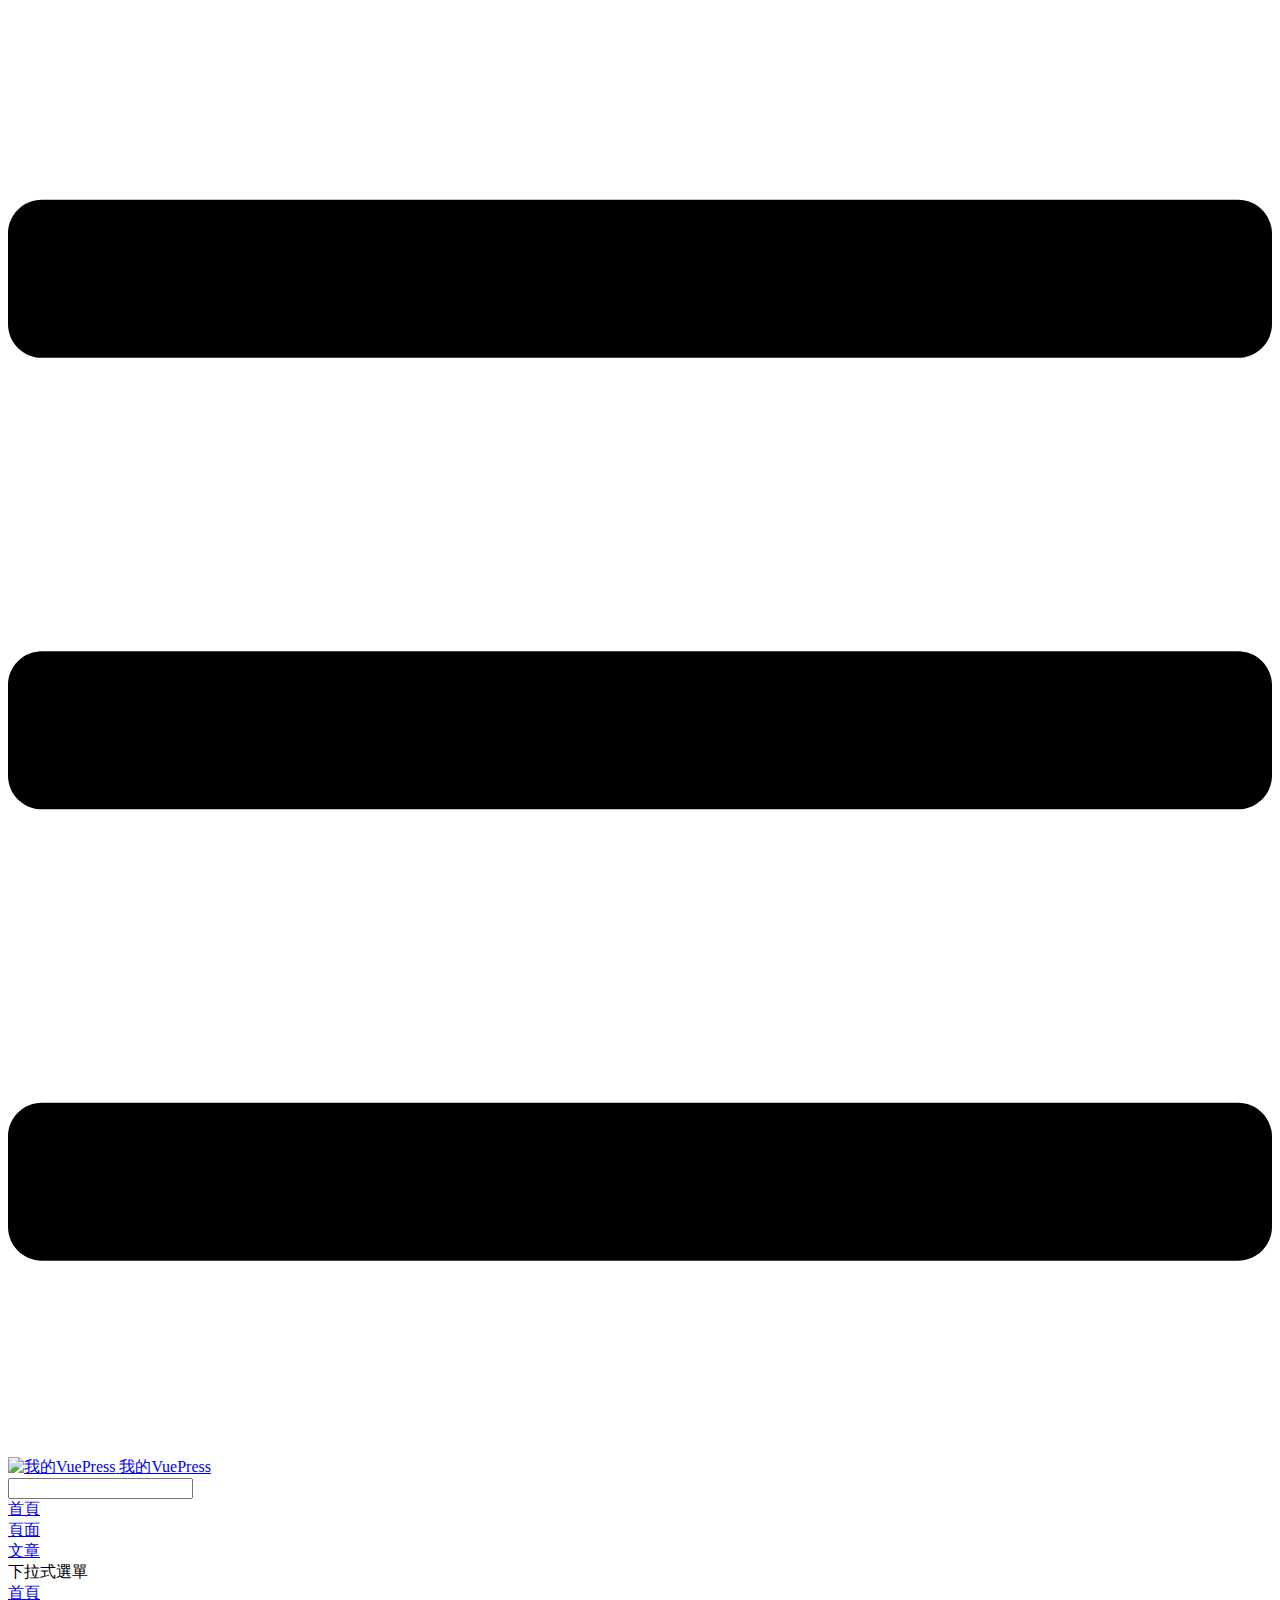
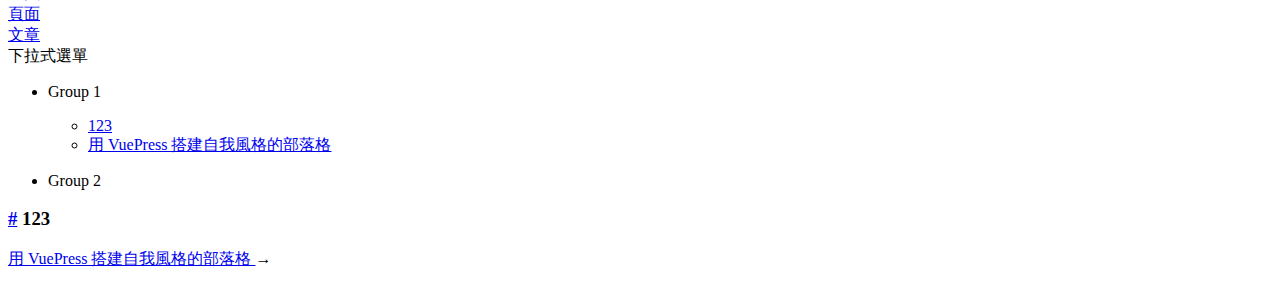
==== commit 9fd5b179: "demo vuepress" ====
--- a/articles/index.html
+++ b/articles/index.html
@@ -5,21 +5,21 @@
     <meta name="viewport" content="width=device-width,initial-scale=1">
     <title>123 | 我的VuePress</title>
     <meta name="description" content="用 VuePress 搭建自我風格的部落格">
-    <link rel="icon" href="/favicon.ico">
+    <link rel="icon" href="/resume/favicon.ico">
     
-    <link rel="preload" href="/assets/css/0.styles.eefb1fa4.css" as="style"><link rel="preload" href="/assets/js/app.daede2b0.js" as="script"><link rel="preload" href="/assets/js/2.820dd297.js" as="script"><link rel="preload" href="/assets/js/6.8bab5876.js" as="script"><link rel="prefetch" href="/assets/js/10.147aac08.js"><link rel="prefetch" href="/assets/js/3.55ca3a4c.js"><link rel="prefetch" href="/assets/js/4.fe37a786.js"><link rel="prefetch" href="/assets/js/5.a43a4b2a.js"><link rel="prefetch" href="/assets/js/7.45b1b062.js"><link rel="prefetch" href="/assets/js/8.d89c1d7e.js"><link rel="prefetch" href="/assets/js/9.de80c5bf.js">
-    <link rel="stylesheet" href="/assets/css/0.styles.eefb1fa4.css">
+    <link rel="preload" href="/resume/assets/css/0.styles.416ac838.css" as="style"><link rel="preload" href="/resume/assets/js/app.c63ad597.js" as="script"><link rel="preload" href="/resume/assets/js/2.820dd297.js" as="script"><link rel="preload" href="/resume/assets/js/6.c6936390.js" as="script"><link rel="prefetch" href="/resume/assets/js/10.147aac08.js"><link rel="prefetch" href="/resume/assets/js/3.55ca3a4c.js"><link rel="prefetch" href="/resume/assets/js/4.fe37a786.js"><link rel="prefetch" href="/resume/assets/js/5.9b6a0d70.js"><link rel="prefetch" href="/resume/assets/js/7.3ba8dc73.js"><link rel="prefetch" href="/resume/assets/js/8.368603bf.js"><link rel="prefetch" href="/resume/assets/js/9.5debdda7.js">
+    <link rel="stylesheet" href="/resume/assets/css/0.styles.416ac838.css">
   </head>
   <body>
-    <div id="app" data-server-rendered="true"><div class="theme-container"><header class="navbar"><div class="sidebar-button"><svg xmlns="http://www.w3.org/2000/svg" aria-hidden="true" role="img" viewBox="0 0 448 512" class="icon"><path fill="currentColor" d="M436 124H12c-6.627 0-12-5.373-12-12V80c0-6.627 5.373-12 12-12h424c6.627 0 12 5.373 12 12v32c0 6.627-5.373 12-12 12zm0 160H12c-6.627 0-12-5.373-12-12v-32c0-6.627 5.373-12 12-12h424c6.627 0 12 5.373 12 12v32c0 6.627-5.373 12-12 12zm0 160H12c-6.627 0-12-5.373-12-12v-32c0-6.627 5.373-12 12-12h424c6.627 0 12 5.373 12 12v32c0 6.627-5.373 12-12 12z"></path></svg></div> <a href="/" class="home-link router-link-active"><img src="/logo.png" alt="我的VuePress" class="logo"> <span class="site-name can-hide">我的VuePress</span></a> <div class="links"><div class="search-box"><input aria-label="Search" autocomplete="off" spellcheck="false" value=""> <!----></div> <nav class="nav-links can-hide"><div class="nav-item"><a href="/" class="nav-link">首頁</a></div><div class="nav-item"><a href="/articles/" class="nav-link router-link-exact-active router-link-active">頁面</a></div><div class="nav-item"><a href="/articles/test.html" class="nav-link">文章</a></div><div class="nav-item"><div class="dropdown-wrapper"><a class="dropdown-title"><span class="title">下拉式選單</span> <span class="arrow right"></span></a> <ul class="nav-dropdown" style="display:none;"><li class="dropdown-item"><!----> <a href="/articles/項目一.html" class="nav-link">項目一</a></li><li class="dropdown-item"><!----> <a href="/articles/項目二.html" class="nav-link">項目二</a></li><li class="dropdown-item"><!----> <a href="https://test.io/test/" target="_blank" rel="noopener noreferrer" class="nav-link external">
+    <div id="app" data-server-rendered="true"><div class="theme-container"><header class="navbar"><div class="sidebar-button"><svg xmlns="http://www.w3.org/2000/svg" aria-hidden="true" role="img" viewBox="0 0 448 512" class="icon"><path fill="currentColor" d="M436 124H12c-6.627 0-12-5.373-12-12V80c0-6.627 5.373-12 12-12h424c6.627 0 12 5.373 12 12v32c0 6.627-5.373 12-12 12zm0 160H12c-6.627 0-12-5.373-12-12v-32c0-6.627 5.373-12 12-12h424c6.627 0 12 5.373 12 12v32c0 6.627-5.373 12-12 12zm0 160H12c-6.627 0-12-5.373-12-12v-32c0-6.627 5.373-12 12-12h424c6.627 0 12 5.373 12 12v32c0 6.627-5.373 12-12 12z"></path></svg></div> <a href="/resume/" class="home-link router-link-active"><img src="/resume/logo.png" alt="我的VuePress" class="logo"> <span class="site-name can-hide">我的VuePress</span></a> <div class="links"><div class="search-box"><input aria-label="Search" autocomplete="off" spellcheck="false" value=""> <!----></div> <nav class="nav-links can-hide"><div class="nav-item"><a href="/resume/" class="nav-link">首頁</a></div><div class="nav-item"><a href="/resume/articles/" class="nav-link router-link-exact-active router-link-active">頁面</a></div><div class="nav-item"><a href="/resume/articles/test.html" class="nav-link">文章</a></div><div class="nav-item"><div class="dropdown-wrapper"><a class="dropdown-title"><span class="title">下拉式選單</span> <span class="arrow right"></span></a> <ul class="nav-dropdown" style="display:none;"><li class="dropdown-item"><!----> <a href="/resume/articles/項目一.html" class="nav-link">項目一</a></li><li class="dropdown-item"><!----> <a href="/resume/articles/項目二.html" class="nav-link">項目二</a></li><li class="dropdown-item"><!----> <a href="https://test.io/test/" target="_blank" rel="noopener noreferrer" class="nav-link external">
   項目三
-  <svg xmlns="http://www.w3.org/2000/svg" aria-hidden="true" x="0px" y="0px" viewBox="0 0 100 100" width="15" height="15" class="icon outbound"><path fill="currentColor" d="M18.8,85.1h56l0,0c2.2,0,4-1.8,4-4v-32h-8v28h-48v-48h28v-8h-32l0,0c-2.2,0-4,1.8-4,4v56C14.8,83.3,16.6,85.1,18.8,85.1z"></path> <polygon fill="currentColor" points="45.7,48.7 51.3,54.3 77.2,28.5 77.2,37.2 85.2,37.2 85.2,14.9 62.8,14.9 62.8,22.9 71.5,22.9"></polygon></svg></a></li></ul></div></div> <!----></nav></div></header> <div class="sidebar-mask"></div> <aside class="sidebar"><nav class="nav-links"><div class="nav-item"><a href="/" class="nav-link">首頁</a></div><div class="nav-item"><a href="/articles/" class="nav-link router-link-exact-active router-link-active">頁面</a></div><div class="nav-item"><a href="/articles/test.html" class="nav-link">文章</a></div><div class="nav-item"><div class="dropdown-wrapper"><a class="dropdown-title"><span class="title">下拉式選單</span> <span class="arrow right"></span></a> <ul class="nav-dropdown" style="display:none;"><li class="dropdown-item"><!----> <a href="/articles/項目一.html" class="nav-link">項目一</a></li><li class="dropdown-item"><!----> <a href="/articles/項目二.html" class="nav-link">項目二</a></li><li class="dropdown-item"><!----> <a href="https://test.io/test/" target="_blank" rel="noopener noreferrer" class="nav-link external">
+  <svg xmlns="http://www.w3.org/2000/svg" aria-hidden="true" x="0px" y="0px" viewBox="0 0 100 100" width="15" height="15" class="icon outbound"><path fill="currentColor" d="M18.8,85.1h56l0,0c2.2,0,4-1.8,4-4v-32h-8v28h-48v-48h28v-8h-32l0,0c-2.2,0-4,1.8-4,4v56C14.8,83.3,16.6,85.1,18.8,85.1z"></path> <polygon fill="currentColor" points="45.7,48.7 51.3,54.3 77.2,28.5 77.2,37.2 85.2,37.2 85.2,14.9 62.8,14.9 62.8,22.9 71.5,22.9"></polygon></svg></a></li></ul></div></div> <!----></nav></div></header> <div class="sidebar-mask"></div> <aside class="sidebar"><nav class="nav-links"><div class="nav-item"><a href="/resume/" class="nav-link">首頁</a></div><div class="nav-item"><a href="/resume/articles/" class="nav-link router-link-exact-active router-link-active">頁面</a></div><div class="nav-item"><a href="/resume/articles/test.html" class="nav-link">文章</a></div><div class="nav-item"><div class="dropdown-wrapper"><a class="dropdown-title"><span class="title">下拉式選單</span> <span class="arrow right"></span></a> <ul class="nav-dropdown" style="display:none;"><li class="dropdown-item"><!----> <a href="/resume/articles/項目一.html" class="nav-link">項目一</a></li><li class="dropdown-item"><!----> <a href="/resume/articles/項目二.html" class="nav-link">項目二</a></li><li class="dropdown-item"><!----> <a href="https://test.io/test/" target="_blank" rel="noopener noreferrer" class="nav-link external">
   項目三
-  <svg xmlns="http://www.w3.org/2000/svg" aria-hidden="true" x="0px" y="0px" viewBox="0 0 100 100" width="15" height="15" class="icon outbound"><path fill="currentColor" d="M18.8,85.1h56l0,0c2.2,0,4-1.8,4-4v-32h-8v28h-48v-48h28v-8h-32l0,0c-2.2,0-4,1.8-4,4v56C14.8,83.3,16.6,85.1,18.8,85.1z"></path> <polygon fill="currentColor" points="45.7,48.7 51.3,54.3 77.2,28.5 77.2,37.2 85.2,37.2 85.2,14.9 62.8,14.9 62.8,22.9 71.5,22.9"></polygon></svg></a></li></ul></div></div> <!----></nav>  <ul class="sidebar-links"><li><section class="sidebar-group depth-0"><p class="sidebar-heading open"><span>Group 1</span> <!----></p> <ul class="sidebar-links sidebar-group-items"><li><a href="/articles/" class="active sidebar-link">123</a><ul class="sidebar-sub-headers"></ul></li><li><a href="/articles/one.html" class="sidebar-link">用 VuePress 搭建自我風格的部落格</a></li></ul></section></li><li><section class="sidebar-group collapsable depth-0"><p class="sidebar-heading"><span>Group 2</span> <span class="arrow right"></span></p> <!----></section></li></ul> </aside> <main class="page"> <div class="content default"><h3 id="_123"><a href="#_123" aria-hidden="true" class="header-anchor">#</a> 123</h3></div> <footer class="page-edit"><!----> <!----></footer> <div class="page-nav"><p class="inner"><!----> <span class="next"><a href="/articles/one.html">
+  <svg xmlns="http://www.w3.org/2000/svg" aria-hidden="true" x="0px" y="0px" viewBox="0 0 100 100" width="15" height="15" class="icon outbound"><path fill="currentColor" d="M18.8,85.1h56l0,0c2.2,0,4-1.8,4-4v-32h-8v28h-48v-48h28v-8h-32l0,0c-2.2,0-4,1.8-4,4v56C14.8,83.3,16.6,85.1,18.8,85.1z"></path> <polygon fill="currentColor" points="45.7,48.7 51.3,54.3 77.2,28.5 77.2,37.2 85.2,37.2 85.2,14.9 62.8,14.9 62.8,22.9 71.5,22.9"></polygon></svg></a></li></ul></div></div> <!----></nav>  <ul class="sidebar-links"><li><section class="sidebar-group depth-0"><p class="sidebar-heading open"><span>Group 1</span> <!----></p> <ul class="sidebar-links sidebar-group-items"><li><a href="/resume/articles/" class="active sidebar-link">123</a><ul class="sidebar-sub-headers"></ul></li><li><a href="/resume/articles/one.html" class="sidebar-link">用 VuePress 搭建自我風格的部落格</a></li></ul></section></li><li><section class="sidebar-group collapsable depth-0"><p class="sidebar-heading"><span>Group 2</span> <span class="arrow right"></span></p> <!----></section></li></ul> </aside> <main class="page"> <div class="content default"><h3 id="_123"><a href="#_123" aria-hidden="true" class="header-anchor">#</a> 123</h3></div> <footer class="page-edit"><!----> <!----></footer> <div class="page-nav"><p class="inner"><!----> <span class="next"><a href="/resume/articles/one.html">
           用 VuePress 搭建自我風格的部落格
         </a>
         →
       </span></p></div> </main></div><div class="global-ui"><!----><div class="gitalk-container"><div id="gitalk-container"></div></div></div></div>
-    <script src="/assets/js/app.daede2b0.js" defer></script><script src="/assets/js/2.820dd297.js" defer></script><script src="/assets/js/6.8bab5876.js" defer></script>
+    <script src="/resume/assets/js/app.c63ad597.js" defer></script><script src="/resume/assets/js/2.820dd297.js" defer></script><script src="/resume/assets/js/6.c6936390.js" defer></script>
   </body>
 </html>
